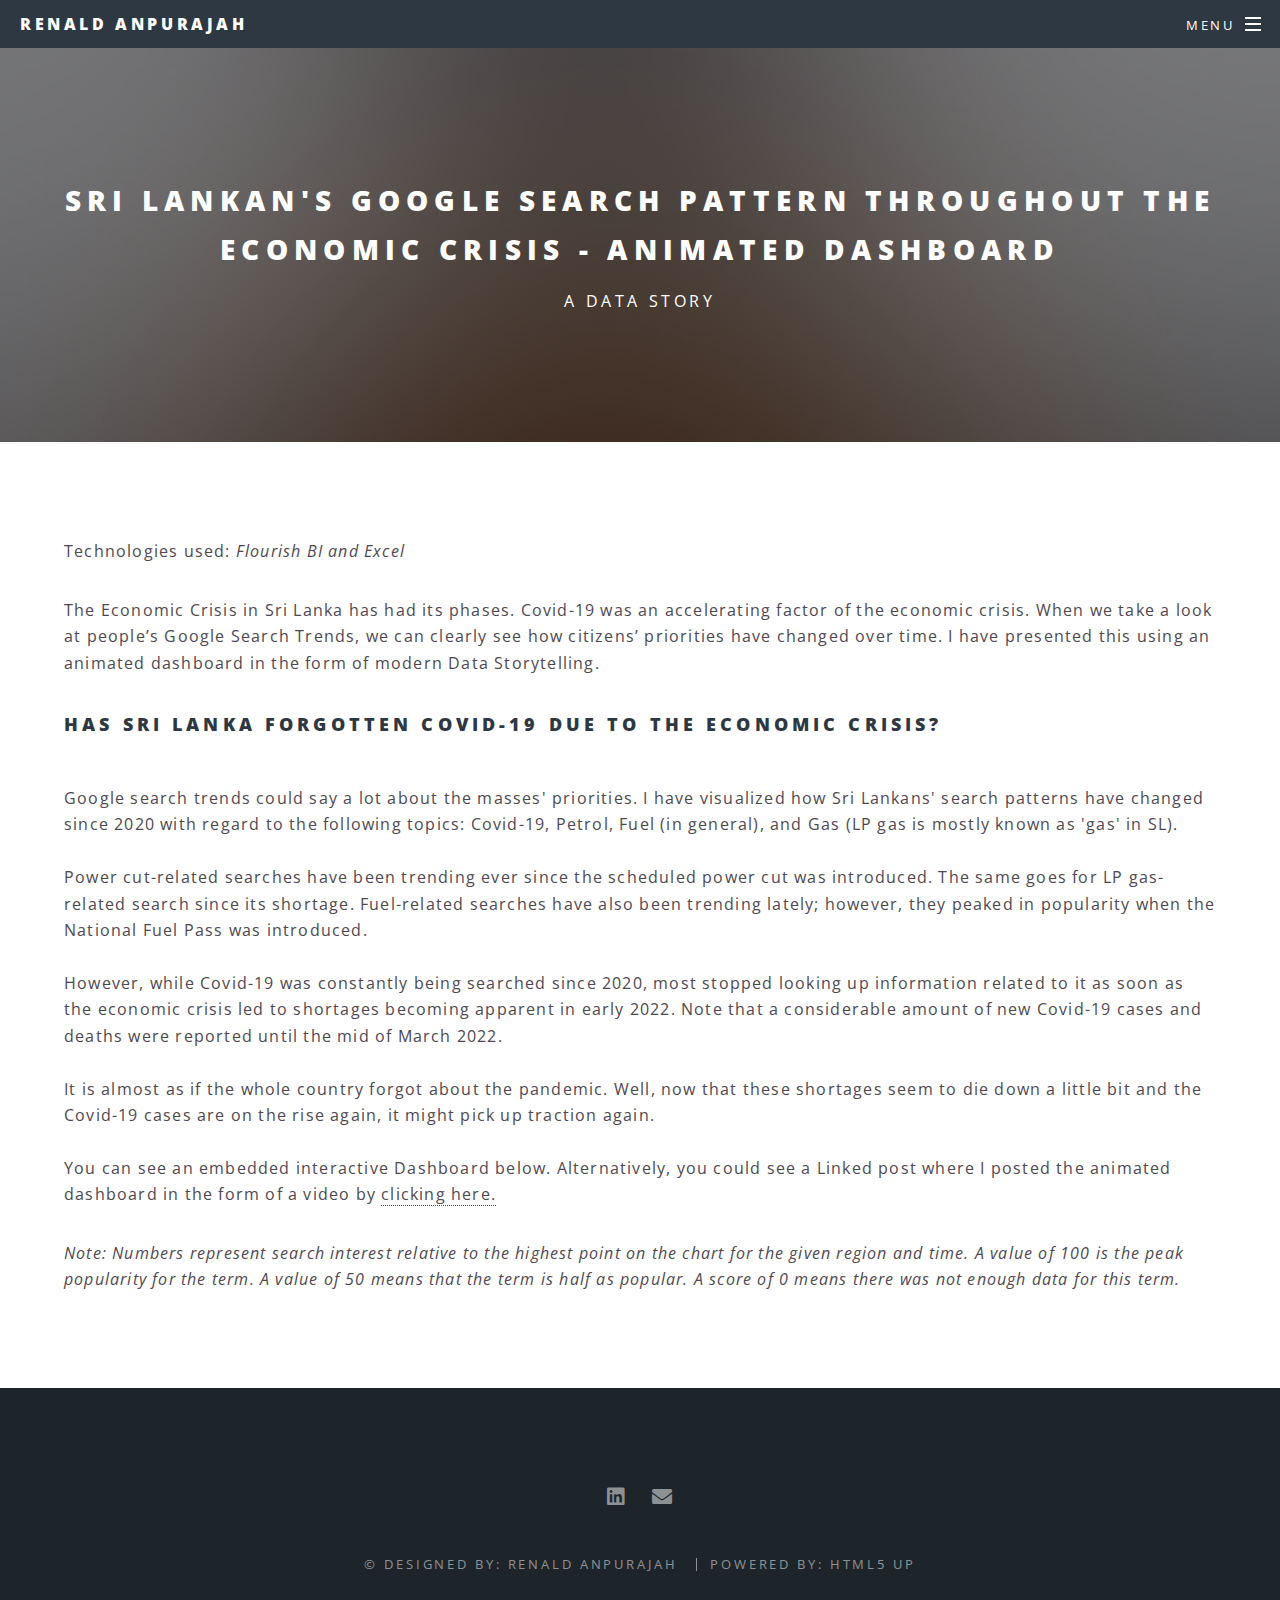
==== Project2.html @ 81861768 "First Upload." ====
<!DOCTYPE HTML>

<html>

<head>
	<title>Sri Lankan's Google Search Pattern throughout the Economic Crisis Animated Dashboard by Renald </title>
	<meta charset="utf-8" />
	<meta name="viewport" content="width=device-width, initial-scale=1, user-scalable=no" />
	<link rel="stylesheet" href="assets/css/main.css" />
	<noscript>
		<link rel="stylesheet" href="assets/css/noscript.css" />
	</noscript>
</head>

<body class="is-preload">

	<!-- Page Wrapper -->
	<div id="page-wrapper">
		<!-- Header -->
		<header id="header">
			<h1><a href="index.html">Renald Anpurajah</a></h1>
			<nav id="nav">
				<ul>
					<li class="special">
						<a href="#menu" class="menuToggle"><span>Menu</span></a>
						<div id="menu">
							<ul>
								<li><a href="index.html">Home</a></li>

							</ul>
						</div>
					</li>
				</ul>
			</nav>
		</header>

		<!-- Main -->
		<article id="main">
			<header>
				<h2>Sri Lankan's Google Search Pattern throughout the Economic Crisis - Animated Dashboard
				</h2>
				<p>A Data Story</p>
			</header>
			<section class="wrapper style5">
				<div class="inner">
					<p> Technologies used: <em>Flourish BI and Excel</em></p>
					<p> The Economic Crisis in Sri Lanka has had its phases. Covid-19 was an accelerating factor of the
						economic crisis. When we take a look at people’s Google Search Trends, we can clearly see how
						citizens’ priorities have changed over time. I have presented this using an animated dashboard
						in the form of modern Data Storytelling.
					</p>
					<h3>Has Sri Lanka forgotten Covid-19 due to the Economic Crisis?
					</h3><br />
					Google search trends could say a lot about the masses' priorities. I have visualized how Sri
					Lankans' search patterns have changed since 2020 with regard to the following topics: Covid-19,
					Petrol, Fuel (in general), and Gas (LP gas is mostly known as 'gas' in SL).
					<br /> <br />
					Power cut-related searches have been trending ever since the scheduled power cut was introduced. The
					same goes for LP gas-related search since its shortage. Fuel-related searches have also been
					trending lately; however, they peaked in popularity when the National Fuel Pass was introduced.
					<br /> <br />
					However, while Covid-19 was constantly being searched since 2020, most stopped looking up
					information related to it as soon as the economic crisis led to shortages becoming apparent in early
					2022. Note that a considerable amount of new Covid-19 cases and deaths were reported until the mid
					of March 2022.
					<br /> <br />
					It is almost as if the whole country forgot about the pandemic. Well, now that these shortages seem
					to die down a little bit and the Covid-19 cases are on the rise again, it might pick up traction
					again.
					<br /> <br />
					You can see an embedded interactive Dashboard below. Alternatively, you could see a Linked post
					where I posted the animated dashboard in the form of a video by <a
						href="https://www.linkedin.com/feed/update/urn:li:activity:6962479761684135936/"
						target=”_blank”> clicking here. </a>
					</p>

					<div class="flourish-embed flourish-chart" data-src="visualisation/10837610">
						<script src="https://public.flourish.studio/resources/embed.js"></script>
					</div>
					<P> <em>Note: Numbers represent search interest relative to the highest point on the chart for the
							given region and time. A value of 100 is the peak popularity for the term. A value of 50
							means that the term is half as popular. A score of 0 means there was not enough data for
							this term.
						</em> </P>

				</div>
			</section>
		</article>

		<!-- Footer -->
		<footer id="footer">
			<ul class="icons">
				<li><a href="https://www.linkedin.com/in/renaldanpurajah/" target=”_blank”
						class="icon brands fa-linkedin"><span class="label">Linkedin</span></a></li>
				<li><a href="mailto:renaldanpurajah@gmail.com" class="icon solid fa-envelope"><span
							class="label">Email</span></a></li>
			</ul>
			<ul class="copyright">
				<li>&copy; Designed by: Renald Anpurajah</li>
				<li>Powered By: HTML5 UP</li>
			</ul>
		</footer>

	</div>

	<!-- Scripts -->
	<script src="assets/js/jquery.min.js"></script>
	<script src="assets/js/jquery.scrollex.min.js"></script>
	<script src="assets/js/jquery.scrolly.min.js"></script>
	<script src="assets/js/browser.min.js"></script>
	<script src="assets/js/breakpoints.min.js"></script>
	<script src="assets/js/util.js"></script>
	<script src="assets/js/main.js"></script>

</body>

</html>
---- assets/css/main.css ----
@import url(fontawesome-all.min.css);
@import url("https://fonts.googleapis.com/css?family=Open+Sans:400,400italic,600,600italic,800,800italic");

/*
	Spectral by HTML5 UP
	html5up.net | @ajlkn
	Free for personal and commercial use under the CCA 3.0 license (html5up.net/license)
*/

html,
body,
div,
span,
applet,
object,
iframe,
h1,
h2,
h3,
h4,
h5,
h6,
p,
blockquote,
pre,
a,
abbr,
acronym,
address,
big,
cite,
code,
del,
dfn,
em,
img,
ins,
kbd,
q,
s,
samp,
small,
strike,
strong,
sub,
sup,
tt,
var,
b,
u,
i,
center,
dl,
dt,
dd,
ol,
ul,
li,
fieldset,
form,
label,
legend,
table,
caption,
tbody,
tfoot,
thead,
tr,
th,
td,
article,
aside,
canvas,
details,
embed,
figure,
figcaption,
footer,
header,
hgroup,
menu,
nav,
output,
ruby,
section,
summary,
time,
mark,
audio,
video {
	margin: 0;
	padding: 0;
	border: 0;
	font-size: 100%;
	font: inherit;
	vertical-align: baseline;
}

article,
aside,
details,
figcaption,
figure,
footer,
header,
hgroup,
menu,
nav,
section {
	display: block;
}

body {
	line-height: 1;
}

ol,
ul {
	list-style: none;
}

blockquote,
q {
	quotes: none;
}

blockquote:before,
blockquote:after,
q:before,
q:after {
	content: '';
	content: none;
}

table {
	border-collapse: collapse;
	border-spacing: 0;
}

body {
	-webkit-text-size-adjust: none;
}

mark {
	background-color: transparent;
	color: inherit;
}

input::-moz-focus-inner {
	border: 0;
	padding: 0;
}

input,
select,
textarea {
	-moz-appearance: none;
	-webkit-appearance: none;
	-ms-appearance: none;
	appearance: none;
}

/* Basic */

@-ms-viewport {
	width: device-width;
}

html {
	box-sizing: border-box;
}

*,
*:before,
*:after {
	box-sizing: inherit;
}

body {
	background: #2e3842;
}

body.is-preload *,
body.is-preload *:before,
body.is-preload *:after {
	-moz-animation: none !important;
	-webkit-animation: none !important;
	-ms-animation: none !important;
	animation: none !important;
	-moz-transition: none !important;
	-webkit-transition: none !important;
	-ms-transition: none !important;
	transition: none !important;
}

body,
input,
select,
textarea {
	color: #fff;
	font-family: "Open Sans", Helvetica, sans-serif;
	font-size: 15pt;
	font-weight: 400;
	letter-spacing: 0.075em;
	line-height: 1.65em;
}

@media screen and (max-width: 1680px) {

	body,
	input,
	select,
	textarea {
		font-size: 13pt;
	}

}

@media screen and (max-width: 1280px) {

	body,
	input,
	select,
	textarea {
		font-size: 12pt;
	}

}

@media screen and (max-width: 736px) {

	body,
	input,
	select,
	textarea {
		font-size: 11pt;
		letter-spacing: 0.0375em;
	}

}

a {
	-moz-transition: color 0.2s ease, border-bottom-color 0.2s ease;
	-webkit-transition: color 0.2s ease, border-bottom-color 0.2s ease;
	-ms-transition: color 0.2s ease, border-bottom-color 0.2s ease;
	transition: color 0.2s ease, border-bottom-color 0.2s ease;
	border-bottom: dotted 1px;
	color: inherit;
	text-decoration: none;
}

a:hover {
	border-bottom-color: transparent;
}

strong,
b {
	color: #fff;
	font-weight: 600;
}

em,
i {
	font-style: italic;
}

p {
	margin: 0 0 2em 0;
}

h1,
h2,
h3,
h4,
h5,
h6 {
	color: #fff;
	font-weight: 800;
	letter-spacing: 0.225em;
	line-height: 1em;
	margin: 0 0 1em 0;
	text-transform: uppercase;
}

h1 a,
h2 a,
h3 a,
h4 a,
h5 a,
h6 a {
	color: inherit;
	text-decoration: none;
}

h2 {
	font-size: 1.35em;
	line-height: 1.75em;
}

@media screen and (max-width: 736px) {

	h2 {
		font-size: 1.1em;
		line-height: 1.65em;
	}

}

h3 {
	font-size: 1.15em;
	line-height: 1.75em;
}

@media screen and (max-width: 736px) {

	h3 {
		font-size: 1em;
		line-height: 1.65em;
	}

}

h4 {
	font-size: 1em;
	line-height: 1.5em;
}

h5 {
	font-size: 0.8em;
	line-height: 1.5em;
}

h6 {
	font-size: 0.7em;
	line-height: 1.5em;
}

sub {
	font-size: 0.8em;
	position: relative;
	top: 0.5em;
}

sup {
	font-size: 0.8em;
	position: relative;
	top: -0.5em;
}

hr {
	border: 0;
	border-bottom: solid 2px #fff;
	margin: 3em 0;
}

hr.major {
	margin: 4.5em 0;
}

blockquote {
	border-left: solid 4px #fff;
	font-style: italic;
	margin: 0 0 2em 0;
	padding: 0.5em 0 0.5em 2em;
}

code {
	background: rgba(144, 144, 144, 0.25);
	border-radius: 3px;
	font-family: "Courier New", monospace;
	font-size: 0.9em;
	letter-spacing: 0;
	margin: 0 0.25em;
	padding: 0.25em 0.65em;
}

pre {
	-webkit-overflow-scrolling: touch;
	font-family: "Courier New", monospace;
	font-size: 0.9em;
	margin: 0 0 2em 0;
}

pre code {
	display: block;
	line-height: 1.75em;
	padding: 1em 1.5em;
	overflow-x: auto;
}

.align-left {
	text-align: left;
}

.align-center {
	text-align: center;
}

.align-right {
	text-align: right;
}

/* Row */

.row {
	display: flex;
	flex-wrap: wrap;
	box-sizing: border-box;
	align-items: stretch;
}

.row>* {
	box-sizing: border-box;
}

.row.gtr-uniform>*> :last-child {
	margin-bottom: 0;
}

.row.aln-left {
	justify-content: flex-start;
}

.row.aln-center {
	justify-content: center;
}

.row.aln-right {
	justify-content: flex-end;
}

.row.aln-top {
	align-items: flex-start;
}

.row.aln-middle {
	align-items: center;
}

.row.aln-bottom {
	align-items: flex-end;
}

.row>.imp {
	order: -1;
}

.row>.col-1 {
	width: 8.33333%;
}

.row>.off-1 {
	margin-left: 8.33333%;
}

.row>.col-2 {
	width: 16.66667%;
}

.row>.off-2 {
	margin-left: 16.66667%;
}

.row>.col-3 {
	width: 25%;
}

.row>.off-3 {
	margin-left: 25%;
}

.row>.col-4 {
	width: 33.33333%;
}

.row>.off-4 {
	margin-left: 33.33333%;
}

.row>.col-5 {
	width: 41.66667%;
}

.row>.off-5 {
	margin-left: 41.66667%;
}

.row>.col-6 {
	width: 50%;
}

.row>.off-6 {
	margin-left: 50%;
}

.row>.col-7 {
	width: 58.33333%;
}

.row>.off-7 {
	margin-left: 58.33333%;
}

.row>.col-8 {
	width: 66.66667%;
}

.row>.off-8 {
	margin-left: 66.66667%;
}

.row>.col-9 {
	width: 75%;
}

.row>.off-9 {
	margin-left: 75%;
}

.row>.col-10 {
	width: 83.33333%;
}

.row>.off-10 {
	margin-left: 83.33333%;
}

.row>.col-11 {
	width: 91.66667%;
}

.row>.off-11 {
	margin-left: 91.66667%;
}

.row>.col-12 {
	width: 100%;
}

.row>.off-12 {
	margin-left: 100%;
}

.row.gtr-0 {
	margin-top: 0;
	margin-left: 0em;
}

.row.gtr-0>* {
	padding: 0 0 0 0em;
}

.row.gtr-0.gtr-uniform {
	margin-top: 0em;
}

.row.gtr-0.gtr-uniform>* {
	padding-top: 0em;
}

.row.gtr-25 {
	margin-top: 0;
	margin-left: -0.375em;
}

.row.gtr-25>* {
	padding: 0 0 0 0.375em;
}

.row.gtr-25.gtr-uniform {
	margin-top: -0.375em;
}

.row.gtr-25.gtr-uniform>* {
	padding-top: 0.375em;
}

.row.gtr-50 {
	margin-top: 0;
	margin-left: -0.75em;
}

.row.gtr-50>* {
	padding: 0 0 0 0.75em;
}

.row.gtr-50.gtr-uniform {
	margin-top: -0.75em;
}

.row.gtr-50.gtr-uniform>* {
	padding-top: 0.75em;
}

.row {
	margin-top: 0;
	margin-left: -1.5em;
}

.row>* {
	padding: 0 0 0 1.5em;
}

.row.gtr-uniform {
	margin-top: -1.5em;
}

.row.gtr-uniform>* {
	padding-top: 1.5em;
}

.row.gtr-150 {
	margin-top: 0;
	margin-left: -2.25em;
}

.row.gtr-150>* {
	padding: 0 0 0 2.25em;
}

.row.gtr-150.gtr-uniform {
	margin-top: -2.25em;
}

.row.gtr-150.gtr-uniform>* {
	padding-top: 2.25em;
}

.row.gtr-200 {
	margin-top: 0;
	margin-left: -3em;
}

.row.gtr-200>* {
	padding: 0 0 0 3em;
}

.row.gtr-200.gtr-uniform {
	margin-top: -3em;
}

.row.gtr-200.gtr-uniform>* {
	padding-top: 3em;
}

@media screen and (max-width: 1680px) {

	.row {
		display: flex;
		flex-wrap: wrap;
		box-sizing: border-box;
		align-items: stretch;
	}

	.row>* {
		box-sizing: border-box;
	}

	.row.gtr-uniform>*> :last-child {
		margin-bottom: 0;
	}

	.row.aln-left {
		justify-content: flex-start;
	}

	.row.aln-center {
		justify-content: center;
	}

	.row.aln-right {
		justify-content: flex-end;
	}

	.row.aln-top {
		align-items: flex-start;
	}

	.row.aln-middle {
		align-items: center;
	}

	.row.aln-bottom {
		align-items: flex-end;
	}

	.row>.imp-xlarge {
		order: -1;
	}

	.row>.col-1-xlarge {
		width: 8.33333%;
	}

	.row>.off-1-xlarge {
		margin-left: 8.33333%;
	}

	.row>.col-2-xlarge {
		width: 16.66667%;
	}

	.row>.off-2-xlarge {
		margin-left: 16.66667%;
	}

	.row>.col-3-xlarge {
		width: 25%;
	}

	.row>.off-3-xlarge {
		margin-left: 25%;
	}

	.row>.col-4-xlarge {
		width: 33.33333%;
	}

	.row>.off-4-xlarge {
		margin-left: 33.33333%;
	}

	.row>.col-5-xlarge {
		width: 41.66667%;
	}

	.row>.off-5-xlarge {
		margin-left: 41.66667%;
	}

	.row>.col-6-xlarge {
		width: 50%;
	}

	.row>.off-6-xlarge {
		margin-left: 50%;
	}

	.row>.col-7-xlarge {
		width: 58.33333%;
	}

	.row>.off-7-xlarge {
		margin-left: 58.33333%;
	}

	.row>.col-8-xlarge {
		width: 66.66667%;
	}

	.row>.off-8-xlarge {
		margin-left: 66.66667%;
	}

	.row>.col-9-xlarge {
		width: 75%;
	}

	.row>.off-9-xlarge {
		margin-left: 75%;
	}

	.row>.col-10-xlarge {
		width: 83.33333%;
	}

	.row>.off-10-xlarge {
		margin-left: 83.33333%;
	}

	.row>.col-11-xlarge {
		width: 91.66667%;
	}

	.row>.off-11-xlarge {
		margin-left: 91.66667%;
	}

	.row>.col-12-xlarge {
		width: 100%;
	}

	.row>.off-12-xlarge {
		margin-left: 100%;
	}

	.row.gtr-0 {
		margin-top: 0;
		margin-left: 0em;
	}

	.row.gtr-0>* {
		padding: 0 0 0 0em;
	}

	.row.gtr-0.gtr-uniform {
		margin-top: 0em;
	}

	.row.gtr-0.gtr-uniform>* {
		padding-top: 0em;
	}

	.row.gtr-25 {
		margin-top: 0;
		margin-left: -0.375em;
	}

	.row.gtr-25>* {
		padding: 0 0 0 0.375em;
	}

	.row.gtr-25.gtr-uniform {
		margin-top: -0.375em;
	}

	.row.gtr-25.gtr-uniform>* {
		padding-top: 0.375em;
	}

	.row.gtr-50 {
		margin-top: 0;
		margin-left: -0.75em;
	}

	.row.gtr-50>* {
		padding: 0 0 0 0.75em;
	}

	.row.gtr-50.gtr-uniform {
		margin-top: -0.75em;
	}

	.row.gtr-50.gtr-uniform>* {
		padding-top: 0.75em;
	}

	.row {
		margin-top: 0;
		margin-left: -1.5em;
	}

	.row>* {
		padding: 0 0 0 1.5em;
	}

	.row.gtr-uniform {
		margin-top: -1.5em;
	}

	.row.gtr-uniform>* {
		padding-top: 1.5em;
	}

	.row.gtr-150 {
		margin-top: 0;
		margin-left: -2.25em;
	}

	.row.gtr-150>* {
		padding: 0 0 0 2.25em;
	}

	.row.gtr-150.gtr-uniform {
		margin-top: -2.25em;
	}

	.row.gtr-150.gtr-uniform>* {
		padding-top: 2.25em;
	}

	.row.gtr-200 {
		margin-top: 0;
		margin-left: -3em;
	}

	.row.gtr-200>* {
		padding: 0 0 0 3em;
	}

	.row.gtr-200.gtr-uniform {
		margin-top: -3em;
	}

	.row.gtr-200.gtr-uniform>* {
		padding-top: 3em;
	}

}

@media screen and (max-width: 1280px) {

	.row {
		display: flex;
		flex-wrap: wrap;
		box-sizing: border-box;
		align-items: stretch;
	}

	.row>* {
		box-sizing: border-box;
	}

	.row.gtr-uniform>*> :last-child {
		margin-bottom: 0;
	}

	.row.aln-left {
		justify-content: flex-start;
	}

	.row.aln-center {
		justify-content: center;
	}

	.row.aln-right {
		justify-content: flex-end;
	}

	.row.aln-top {
		align-items: flex-start;
	}

	.row.aln-middle {
		align-items: center;
	}

	.row.aln-bottom {
		align-items: flex-end;
	}

	.row>.imp-large {
		order: -1;
	}

	.row>.col-1-large {
		width: 8.33333%;
	}

	.row>.off-1-large {
		margin-left: 8.33333%;
	}

	.row>.col-2-large {
		width: 16.66667%;
	}

	.row>.off-2-large {
		margin-left: 16.66667%;
	}

	.row>.col-3-large {
		width: 25%;
	}

	.row>.off-3-large {
		margin-left: 25%;
	}

	.row>.col-4-large {
		width: 33.33333%;
	}

	.row>.off-4-large {
		margin-left: 33.33333%;
	}

	.row>.col-5-large {
		width: 41.66667%;
	}

	.row>.off-5-large {
		margin-left: 41.66667%;
	}

	.row>.col-6-large {
		width: 50%;
	}

	.row>.off-6-large {
		margin-left: 50%;
	}

	.row>.col-7-large {
		width: 58.33333%;
	}

	.row>.off-7-large {
		margin-left: 58.33333%;
	}

	.row>.col-8-large {
		width: 66.66667%;
	}

	.row>.off-8-large {
		margin-left: 66.66667%;
	}

	.row>.col-9-large {
		width: 75%;
	}

	.row>.off-9-large {
		margin-left: 75%;
	}

	.row>.col-10-large {
		width: 83.33333%;
	}

	.row>.off-10-large {
		margin-left: 83.33333%;
	}

	.row>.col-11-large {
		width: 91.66667%;
	}

	.row>.off-11-large {
		margin-left: 91.66667%;
	}

	.row>.col-12-large {
		width: 100%;
	}

	.row>.off-12-large {
		margin-left: 100%;
	}

	.row.gtr-0 {
		margin-top: 0;
		margin-left: 0em;
	}

	.row.gtr-0>* {
		padding: 0 0 0 0em;
	}

	.row.gtr-0.gtr-uniform {
		margin-top: 0em;
	}

	.row.gtr-0.gtr-uniform>* {
		padding-top: 0em;
	}

	.row.gtr-25 {
		margin-top: 0;
		margin-left: -0.375em;
	}

	.row.gtr-25>* {
		padding: 0 0 0 0.375em;
	}

	.row.gtr-25.gtr-uniform {
		margin-top: -0.375em;
	}

	.row.gtr-25.gtr-uniform>* {
		padding-top: 0.375em;
	}

	.row.gtr-50 {
		margin-top: 0;
		margin-left: -0.75em;
	}

	.row.gtr-50>* {
		padding: 0 0 0 0.75em;
	}

	.row.gtr-50.gtr-uniform {
		margin-top: -0.75em;
	}

	.row.gtr-50.gtr-uniform>* {
		padding-top: 0.75em;
	}

	.row {
		margin-top: 0;
		margin-left: -1.5em;
	}

	.row>* {
		padding: 0 0 0 1.5em;
	}

	.row.gtr-uniform {
		margin-top: -1.5em;
	}

	.row.gtr-uniform>* {
		padding-top: 1.5em;
	}

	.row.gtr-150 {
		margin-top: 0;
		margin-left: -2.25em;
	}

	.row.gtr-150>* {
		padding: 0 0 0 2.25em;
	}

	.row.gtr-150.gtr-uniform {
		margin-top: -2.25em;
	}

	.row.gtr-150.gtr-uniform>* {
		padding-top: 2.25em;
	}

	.row.gtr-200 {
		margin-top: 0;
		margin-left: -3em;
	}

	.row.gtr-200>* {
		padding: 0 0 0 3em;
	}

	.row.gtr-200.gtr-uniform {
		margin-top: -3em;
	}

	.row.gtr-200.gtr-uniform>* {
		padding-top: 3em;
	}

}

@media screen and (max-width: 980px) {

	.row {
		display: flex;
		flex-wrap: wrap;
		box-sizing: border-box;
		align-items: stretch;
	}

	.row>* {
		box-sizing: border-box;
	}

	.row.gtr-uniform>*> :last-child {
		margin-bottom: 0;
	}

	.row.aln-left {
		justify-content: flex-start;
	}

	.row.aln-center {
		justify-content: center;
	}

	.row.aln-right {
		justify-content: flex-end;
	}

	.row.aln-top {
		align-items: flex-start;
	}

	.row.aln-middle {
		align-items: center;
	}

	.row.aln-bottom {
		align-items: flex-end;
	}

	.row>.imp-medium {
		order: -1;
	}

	.row>.col-1-medium {
		width: 8.33333%;
	}

	.row>.off-1-medium {
		margin-left: 8.33333%;
	}

	.row>.col-2-medium {
		width: 16.66667%;
	}

	.row>.off-2-medium {
		margin-left: 16.66667%;
	}

	.row>.col-3-medium {
		width: 25%;
	}

	.row>.off-3-medium {
		margin-left: 25%;
	}

	.row>.col-4-medium {
		width: 33.33333%;
	}

	.row>.off-4-medium {
		margin-left: 33.33333%;
	}

	.row>.col-5-medium {
		width: 41.66667%;
	}

	.row>.off-5-medium {
		margin-left: 41.66667%;
	}

	.row>.col-6-medium {
		width: 50%;
	}

	.row>.off-6-medium {
		margin-left: 50%;
	}

	.row>.col-7-medium {
		width: 58.33333%;
	}

	.row>.off-7-medium {
		margin-left: 58.33333%;
	}

	.row>.col-8-medium {
		width: 66.66667%;
	}

	.row>.off-8-medium {
		margin-left: 66.66667%;
	}

	.row>.col-9-medium {
		width: 75%;
	}

	.row>.off-9-medium {
		margin-left: 75%;
	}

	.row>.col-10-medium {
		width: 83.33333%;
	}

	.row>.off-10-medium {
		margin-left: 83.33333%;
	}

	.row>.col-11-medium {
		width: 91.66667%;
	}

	.row>.off-11-medium {
		margin-left: 91.66667%;
	}

	.row>.col-12-medium {
		width: 100%;
	}

	.row>.off-12-medium {
		margin-left: 100%;
	}

	.row.gtr-0 {
		margin-top: 0;
		margin-left: 0em;
	}

	.row.gtr-0>* {
		padding: 0 0 0 0em;
	}

	.row.gtr-0.gtr-uniform {
		margin-top: 0em;
	}

	.row.gtr-0.gtr-uniform>* {
		padding-top: 0em;
	}

	.row.gtr-25 {
		margin-top: 0;
		margin-left: -0.375em;
	}

	.row.gtr-25>* {
		padding: 0 0 0 0.375em;
	}

	.row.gtr-25.gtr-uniform {
		margin-top: -0.375em;
	}

	.row.gtr-25.gtr-uniform>* {
		padding-top: 0.375em;
	}

	.row.gtr-50 {
		margin-top: 0;
		margin-left: -0.75em;
	}

	.row.gtr-50>* {
		padding: 0 0 0 0.75em;
	}

	.row.gtr-50.gtr-uniform {
		margin-top: -0.75em;
	}

	.row.gtr-50.gtr-uniform>* {
		padding-top: 0.75em;
	}

	.row {
		margin-top: 0;
		margin-left: -1.5em;
	}

	.row>* {
		padding: 0 0 0 1.5em;
	}

	.row.gtr-uniform {
		margin-top: -1.5em;
	}

	.row.gtr-uniform>* {
		padding-top: 1.5em;
	}

	.row.gtr-150 {
		margin-top: 0;
		margin-left: -2.25em;
	}

	.row.gtr-150>* {
		padding: 0 0 0 2.25em;
	}

	.row.gtr-150.gtr-uniform {
		margin-top: -2.25em;
	}

	.row.gtr-150.gtr-uniform>* {
		padding-top: 2.25em;
	}

	.row.gtr-200 {
		margin-top: 0;
		margin-left: -3em;
	}

	.row.gtr-200>* {
		padding: 0 0 0 3em;
	}

	.row.gtr-200.gtr-uniform {
		margin-top: -3em;
	}

	.row.gtr-200.gtr-uniform>* {
		padding-top: 3em;
	}

}

@media screen and (max-width: 736px) {

	.row {
		display: flex;
		flex-wrap: wrap;
		box-sizing: border-box;
		align-items: stretch;
	}

	.row>* {
		box-sizing: border-box;
	}

	.row.gtr-uniform>*> :last-child {
		margin-bottom: 0;
	}

	.row.aln-left {
		justify-content: flex-start;
	}

	.row.aln-center {
		justify-content: center;
	}

	.row.aln-right {
		justify-content: flex-end;
	}

	.row.aln-top {
		align-items: flex-start;
	}

	.row.aln-middle {
		align-items: center;
	}

	.row.aln-bottom {
		align-items: flex-end;
	}

	.row>.imp-small {
		order: -1;
	}

	.row>.col-1-small {
		width: 8.33333%;
	}

	.row>.off-1-small {
		margin-left: 8.33333%;
	}

	.row>.col-2-small {
		width: 16.66667%;
	}

	.row>.off-2-small {
		margin-left: 16.66667%;
	}

	.row>.col-3-small {
		width: 25%;
	}

	.row>.off-3-small {
		margin-left: 25%;
	}

	.row>.col-4-small {
		width: 33.33333%;
	}

	.row>.off-4-small {
		margin-left: 33.33333%;
	}

	.row>.col-5-small {
		width: 41.66667%;
	}

	.row>.off-5-small {
		margin-left: 41.66667%;
	}

	.row>.col-6-small {
		width: 50%;
	}

	.row>.off-6-small {
		margin-left: 50%;
	}

	.row>.col-7-small {
		width: 58.33333%;
	}

	.row>.off-7-small {
		margin-left: 58.33333%;
	}

	.row>.col-8-small {
		width: 66.66667%;
	}

	.row>.off-8-small {
		margin-left: 66.66667%;
	}

	.row>.col-9-small {
		width: 75%;
	}

	.row>.off-9-small {
		margin-left: 75%;
	}

	.row>.col-10-small {
		width: 83.33333%;
	}

	.row>.off-10-small {
		margin-left: 83.33333%;
	}

	.row>.col-11-small {
		width: 91.66667%;
	}

	.row>.off-11-small {
		margin-left: 91.66667%;
	}

	.row>.col-12-small {
		width: 100%;
	}

	.row>.off-12-small {
		margin-left: 100%;
	}

	.row.gtr-0 {
		margin-top: 0;
		margin-left: 0em;
	}

	.row.gtr-0>* {
		padding: 0 0 0 0em;
	}

	.row.gtr-0.gtr-uniform {
		margin-top: 0em;
	}

	.row.gtr-0.gtr-uniform>* {
		padding-top: 0em;
	}

	.row.gtr-25 {
		margin-top: 0;
		margin-left: -0.375em;
	}

	.row.gtr-25>* {
		padding: 0 0 0 0.375em;
	}

	.row.gtr-25.gtr-uniform {
		margin-top: -0.375em;
	}

	.row.gtr-25.gtr-uniform>* {
		padding-top: 0.375em;
	}

	.row.gtr-50 {
		margin-top: 0;
		margin-left: -0.75em;
	}

	.row.gtr-50>* {
		padding: 0 0 0 0.75em;
	}

	.row.gtr-50.gtr-uniform {
		margin-top: -0.75em;
	}

	.row.gtr-50.gtr-uniform>* {
		padding-top: 0.75em;
	}

	.row {
		margin-top: 0;
		margin-left: -1.5em;
	}

	.row>* {
		padding: 0 0 0 1.5em;
	}

	.row.gtr-uniform {
		margin-top: -1.5em;
	}

	.row.gtr-uniform>* {
		padding-top: 1.5em;
	}

	.row.gtr-150 {
		margin-top: 0;
		margin-left: -2.25em;
	}

	.row.gtr-150>* {
		padding: 0 0 0 2.25em;
	}

	.row.gtr-150.gtr-uniform {
		margin-top: -2.25em;
	}

	.row.gtr-150.gtr-uniform>* {
		padding-top: 2.25em;
	}

	.row.gtr-200 {
		margin-top: 0;
		margin-left: -3em;
	}

	.row.gtr-200>* {
		padding: 0 0 0 3em;
	}

	.row.gtr-200.gtr-uniform {
		margin-top: -3em;
	}

	.row.gtr-200.gtr-uniform>* {
		padding-top: 3em;
	}

}

@media screen and (max-width: 480px) {

	.row {
		display: flex;
		flex-wrap: wrap;
		box-sizing: border-box;
		align-items: stretch;
	}

	.row>* {
		box-sizing: border-box;
	}

	.row.gtr-uniform>*> :last-child {
		margin-bottom: 0;
	}

	.row.aln-left {
		justify-content: flex-start;
	}

	.row.aln-center {
		justify-content: center;
	}

	.row.aln-right {
		justify-content: flex-end;
	}

	.row.aln-top {
		align-items: flex-start;
	}

	.row.aln-middle {
		align-items: center;
	}

	.row.aln-bottom {
		align-items: flex-end;
	}

	.row>.imp-xsmall {
		order: -1;
	}

	.row>.col-1-xsmall {
		width: 8.33333%;
	}

	.row>.off-1-xsmall {
		margin-left: 8.33333%;
	}

	.row>.col-2-xsmall {
		width: 16.66667%;
	}

	.row>.off-2-xsmall {
		margin-left: 16.66667%;
	}

	.row>.col-3-xsmall {
		width: 25%;
	}

	.row>.off-3-xsmall {
		margin-left: 25%;
	}

	.row>.col-4-xsmall {
		width: 33.33333%;
	}

	.row>.off-4-xsmall {
		margin-left: 33.33333%;
	}

	.row>.col-5-xsmall {
		width: 41.66667%;
	}

	.row>.off-5-xsmall {
		margin-left: 41.66667%;
	}

	.row>.col-6-xsmall {
		width: 50%;
	}

	.row>.off-6-xsmall {
		margin-left: 50%;
	}

	.row>.col-7-xsmall {
		width: 58.33333%;
	}

	.row>.off-7-xsmall {
		margin-left: 58.33333%;
	}

	.row>.col-8-xsmall {
		width: 66.66667%;
	}

	.row>.off-8-xsmall {
		margin-left: 66.66667%;
	}

	.row>.col-9-xsmall {
		width: 75%;
	}

	.row>.off-9-xsmall {
		margin-left: 75%;
	}

	.row>.col-10-xsmall {
		width: 83.33333%;
	}

	.row>.off-10-xsmall {
		margin-left: 83.33333%;
	}

	.row>.col-11-xsmall {
		width: 91.66667%;
	}

	.row>.off-11-xsmall {
		margin-left: 91.66667%;
	}

	.row>.col-12-xsmall {
		width: 100%;
	}

	.row>.off-12-xsmall {
		margin-left: 100%;
	}

	.row.gtr-0 {
		margin-top: 0;
		margin-left: 0em;
	}

	.row.gtr-0>* {
		padding: 0 0 0 0em;
	}

	.row.gtr-0.gtr-uniform {
		margin-top: 0em;
	}

	.row.gtr-0.gtr-uniform>* {
		padding-top: 0em;
	}

	.row.gtr-25 {
		margin-top: 0;
		margin-left: -0.375em;
	}

	.row.gtr-25>* {
		padding: 0 0 0 0.375em;
	}

	.row.gtr-25.gtr-uniform {
		margin-top: -0.375em;
	}

	.row.gtr-25.gtr-uniform>* {
		padding-top: 0.375em;
	}

	.row.gtr-50 {
		margin-top: 0;
		margin-left: -0.75em;
	}

	.row.gtr-50>* {
		padding: 0 0 0 0.75em;
	}

	.row.gtr-50.gtr-uniform {
		margin-top: -0.75em;
	}

	.row.gtr-50.gtr-uniform>* {
		padding-top: 0.75em;
	}

	.row {
		margin-top: 0;
		margin-left: -1.5em;
	}

	.row>* {
		padding: 0 0 0 1.5em;
	}

	.row.gtr-uniform {
		margin-top: -1.5em;
	}

	.row.gtr-uniform>* {
		padding-top: 1.5em;
	}

	.row.gtr-150 {
		margin-top: 0;
		margin-left: -2.25em;
	}

	.row.gtr-150>* {
		padding: 0 0 0 2.25em;
	}

	.row.gtr-150.gtr-uniform {
		margin-top: -2.25em;
	}

	.row.gtr-150.gtr-uniform>* {
		padding-top: 2.25em;
	}

	.row.gtr-200 {
		margin-top: 0;
		margin-left: -3em;
	}

	.row.gtr-200>* {
		padding: 0 0 0 3em;
	}

	.row.gtr-200.gtr-uniform {
		margin-top: -3em;
	}

	.row.gtr-200.gtr-uniform>* {
		padding-top: 3em;
	}

}

/* Section/Article */

section.special,
article.special {
	text-align: center;
}

header p {
	color: rgba(255, 255, 255, 0.5);
	position: relative;
	top: -0.25em;
}

header h3+p {
	font-size: 1.1em;
}

header h4+p,
header h5+p,
header h6+p {
	font-size: 0.9em;
}

header.major {
	margin: 0 0 3.5em 0;
}

header.major h2,
header.major h3,
header.major h4,
header.major h5,
header.major h6 {
	border-bottom: solid 2px #fff;
	display: inline-block;
	padding-bottom: 1em;
	position: relative;
}

header.major h2:after,
header.major h3:after,
header.major h4:after,
header.major h5:after,
header.major h6:after {
	content: '';
	display: block;
	height: 1px;
}

header.major p {
	color: #fff;
	top: 0;
}

@media screen and (max-width: 736px) {

	header.major {
		margin: 0 0 2em 0;
	}

}

@media screen and (max-width: 980px) {

	header br {
		display: none;
	}

}

/* Form */

form {
	margin: 0 0 2em 0;
}

label {
	color: #fff;
	display: block;
	font-size: 0.9em;
	font-weight: 600;
	margin: 0 0 1em 0;
}

input[type="text"],
input[type="password"],
input[type="email"],
select,
textarea {
	-moz-appearance: none;
	-webkit-appearance: none;
	-ms-appearance: none;
	appearance: none;
	background-color: rgba(144, 144, 144, 0.25);
	border-radius: 3px;
	border: none;
	color: inherit;
	display: block;
	outline: 0;
	padding: 0 1em;
	text-decoration: none;
	width: 100%;
}

input[type="text"]:invalid,
input[type="password"]:invalid,
input[type="email"]:invalid,
select:invalid,
textarea:invalid {
	box-shadow: none;
}

input[type="text"]:focus,
input[type="password"]:focus,
input[type="email"]:focus,
select:focus,
textarea:focus {
	box-shadow: 0 0 0 2px #21b2a6;
}

select {
	background-size: 1.25em;
	background-repeat: no-repeat;
	background-position: calc(100% - 1em) center;
	height: 2.75em;
	padding-right: 2.75em;
	text-overflow: ellipsis;
}

select:focus::-ms-value {
	background-color: transparent;
}

select::-ms-expand {
	display: none;
}

input[type="text"],
input[type="password"],
input[type="email"],
select {
	height: 2.75em;
}

textarea {
	padding: 0.75em 1em;
}

input[type="checkbox"],
input[type="radio"] {
	-moz-appearance: none;
	-webkit-appearance: none;
	-ms-appearance: none;
	appearance: none;
	display: block;
	float: left;
	margin-right: -2em;
	opacity: 0;
	width: 1em;
	z-index: -1;
}

input[type="checkbox"]+label,
input[type="radio"]+label {
	text-decoration: none;
	color: #fff;
	cursor: pointer;
	display: inline-block;
	font-size: 1em;
	font-weight: 400;
	padding-left: 2.4em;
	padding-right: 0.75em;
	position: relative;
}

input[type="checkbox"]+label:before,
input[type="radio"]+label:before {
	-moz-osx-font-smoothing: grayscale;
	-webkit-font-smoothing: antialiased;
	display: inline-block;
	font-style: normal;
	font-variant: normal;
	text-rendering: auto;
	line-height: 1;
	text-transform: none !important;
	font-family: 'Font Awesome 5 Free';
	font-weight: 900;
}

input[type="checkbox"]+label:before,
input[type="radio"]+label:before {
	background: rgba(144, 144, 144, 0.25);
	border-radius: 3px;
	content: '';
	display: inline-block;
	font-size: 0.8em;
	height: 2.0625em;
	left: 0;
	line-height: 2.0625em;
	position: absolute;
	text-align: center;
	top: 0;
	width: 2.0625em;
}

input[type="checkbox"]:checked+label:before,
input[type="radio"]:checked+label:before {
	background: #2e3842;
	color: #fff;
	content: '\f00c';
}

input[type="checkbox"]:focus+label:before,
input[type="radio"]:focus+label:before {
	box-shadow: 0 0 0 2px #21b2a6;
}

input[type="checkbox"]+label:before {
	border-radius: 3px;
}

input[type="radio"]+label:before {
	border-radius: 100%;
}

::-webkit-input-placeholder {
	color: rgba(255, 255, 255, 0.5) !important;
	opacity: 1.0;
}

:-moz-placeholder {
	color: rgba(255, 255, 255, 0.5) !important;
	opacity: 1.0;
}

::-moz-placeholder {
	color: rgba(255, 255, 255, 0.5) !important;
	opacity: 1.0;
}

:-ms-input-placeholder {
	color: rgba(255, 255, 255, 0.5) !important;
	opacity: 1.0;
}

/* Box */

.box {
	border-radius: 3px;
	border: solid 2px #fff;
	margin-bottom: 2em;
	padding: 1.5em;
}

.box> :last-child,
.box> :last-child> :last-child,
.box> :last-child> :last-child> :last-child {
	margin-bottom: 0;
}

.box.alt {
	border: 0;
	border-radius: 0;
	padding: 0;
}

/* Icon */

.icon {
	text-decoration: none;
	border-bottom: none;
	position: relative;
}

.icon:before {
	-moz-osx-font-smoothing: grayscale;
	-webkit-font-smoothing: antialiased;
	display: inline-block;
	font-style: normal;
	font-variant: normal;
	text-rendering: auto;
	line-height: 1;
	text-transform: none !important;
	font-family: 'Font Awesome 5 Free';
	font-weight: 400;
}

.icon>.label {
	display: none;
}

.icon:before {
	line-height: inherit;
}

.icon.solid:before {
	font-weight: 900;
}

.icon.brands:before {
	font-family: 'Font Awesome 5 Brands';
}

.icon.major {
	-moz-transform: rotate(-45deg);
	-webkit-transform: rotate(-45deg);
	-ms-transform: rotate(-45deg);
	transform: rotate(-45deg);
	border-radius: 3px;
	border: solid 2px #fff;
	display: inline-block;
	font-size: 1.35em;
	height: calc(3em + 2px);
	line-height: 3em;
	text-align: center;
	width: calc(3em + 2px);
}

.icon.major:before {
	-moz-transform: rotate(45deg);
	-webkit-transform: rotate(45deg);
	-ms-transform: rotate(45deg);
	transform: rotate(45deg);
	display: inline-block;
	font-size: 1.5em;
}

@media screen and (max-width: 736px) {

	.icon.major {
		font-size: 1em;
	}

}

.icon.style1 {
	color: #00ffcc;
}

.icon.style2 {
	color: #00f0ff;
}

.icon.style3 {
	color: #76ddff;
}

/* Image */

.image {
	border-radius: 3px;
	border: 0;
	display: inline-block;
	position: relative;
}

.image img {
	border-radius: 3px;
	display: block;
}

.image.left {
	float: left;
	margin: 0 2em 2em 0;
	top: 0.25em;
}

.image.right {
	float: right;
	margin: 0 0 2em 2em;
	top: 0.25em;
}

.image.left,
.image.right {
	max-width: 40%;
}

.image.left img,
.image.right img {
	width: 100%;
}

.image.fit {
	display: block;
	margin: 0 0 2em 0;
	width: 100%;
}

.image.fit img {
	width: 100%;
}

/* List */

ol {
	list-style: decimal;
	margin: 0 0 2em 0;
	padding-left: 1.25em;
}

ol li {
	padding-left: 0.25em;
}

ul {
	list-style: disc;
	margin: 0 0 2em 0;
	padding-left: 1em;
}

ul li {
	padding-left: 0.5em;
}

ul.alt {
	list-style: none;
	padding-left: 0;
}

ul.alt li {
	border-top: solid 1px #fff;
	padding: 0.5em 0;
}

ul.alt li:first-child {
	border-top: 0;
	padding-top: 0;
}

dl {
	margin: 0 0 2em 0;
}

/* Actions */

ul.actions {
	display: -moz-flex;
	display: -webkit-flex;
	display: -ms-flex;
	display: flex;
	cursor: default;
	list-style: none;
	margin-left: -1em;
	padding-left: 0;
}

ul.actions li {
	padding: 0 0 0 1em;
	vertical-align: middle;
}

ul.actions.special {
	-moz-justify-content: center;
	-webkit-justify-content: center;
	-ms-justify-content: center;
	justify-content: center;
	width: 100%;
	margin-left: 0;
}

ul.actions.special li:first-child {
	padding-left: 0;
}

ul.actions.stacked {
	-moz-flex-direction: column;
	-webkit-flex-direction: column;
	-ms-flex-direction: column;
	flex-direction: column;
	margin-left: 0;
}

ul.actions.stacked li {
	padding: 1em 0 0 0;
}

ul.actions.stacked li:first-child {
	padding-top: 0;
}

ul.actions.fit {
	width: calc(100% + 1em);
}

ul.actions.fit li {
	-moz-flex-grow: 1;
	-webkit-flex-grow: 1;
	-ms-flex-grow: 1;
	flex-grow: 1;
	-moz-flex-shrink: 1;
	-webkit-flex-shrink: 1;
	-ms-flex-shrink: 1;
	flex-shrink: 1;
	width: 100%;
}

ul.actions.fit li>* {
	width: 100%;
}

ul.actions.fit.stacked {
	width: 100%;
}

@media screen and (max-width: 480px) {

	ul.actions:not(.fixed) {
		-moz-flex-direction: column;
		-webkit-flex-direction: column;
		-ms-flex-direction: column;
		flex-direction: column;
		margin-left: 0;
		width: 100% !important;
	}

	ul.actions:not(.fixed) li {
		-moz-flex-grow: 1;
		-webkit-flex-grow: 1;
		-ms-flex-grow: 1;
		flex-grow: 1;
		-moz-flex-shrink: 1;
		-webkit-flex-shrink: 1;
		-ms-flex-shrink: 1;
		flex-shrink: 1;
		padding: 1em 0 0 0;
		text-align: center;
		width: 100%;
	}

	ul.actions:not(.fixed) li>* {
		width: 100%;
	}

	ul.actions:not(.fixed) li:first-child {
		padding-top: 0;
	}

	ul.actions:not(.fixed) li input[type="submit"],
	ul.actions:not(.fixed) li input[type="reset"],
	ul.actions:not(.fixed) li input[type="button"],
	ul.actions:not(.fixed) li button,
	ul.actions:not(.fixed) li .button {
		width: 100%;
	}

	ul.actions:not(.fixed) li input[type="submit"].icon:before,
	ul.actions:not(.fixed) li input[type="reset"].icon:before,
	ul.actions:not(.fixed) li input[type="button"].icon:before,
	ul.actions:not(.fixed) li button.icon:before,
	ul.actions:not(.fixed) li .button.icon:before {
		margin-left: -0.5em;
	}

}

/* Icons */

ul.icons {
	cursor: default;
	list-style: none;
	padding-left: 0;
}

ul.icons li {
	display: inline-block;
	padding: 0 1em 0 0;
}

ul.icons li:last-child {
	padding-right: 0 !important;
}

ul.icons.major {
	padding: 1em 0;
}

ul.icons.major li {
	padding-right: 3.5em;
}

@media screen and (max-width: 736px) {

	ul.icons.major li {
		padding: 0 1em !important;
	}

}

/* Table */

.table-wrapper {
	-webkit-overflow-scrolling: touch;
	overflow-x: auto;
}

table {
	margin: 0 0 2em 0;
	width: 100%;
}

table tbody tr {
	border: solid 1px #fff;
	border-left: 0;
	border-right: 0;
}

table tbody tr:nth-child(2n + 1) {
	background-color: rgba(144, 144, 144, 0.25);
}

table td {
	padding: 0.75em 0.75em;
}

table th {
	color: #fff;
	font-size: 0.9em;
	font-weight: 600;
	padding: 0 0.75em 0.75em 0.75em;
	text-align: left;
}

table thead {
	border-bottom: solid 2px #fff;
}

table tfoot {
	border-top: solid 2px #fff;
}

table.alt {
	border-collapse: separate;
}

table.alt tbody tr td {
	border: solid 1px #fff;
	border-left-width: 0;
	border-top-width: 0;
}

table.alt tbody tr td:first-child {
	border-left-width: 1px;
}

table.alt tbody tr:first-child td {
	border-top-width: 1px;
}

table.alt thead {
	border-bottom: 0;
}

table.alt tfoot {
	border-top: 0;
}

/* Button */

input[type="submit"],
input[type="reset"],
input[type="button"],
button,
.button {
	-moz-appearance: none;
	-webkit-appearance: none;
	-ms-appearance: none;
	appearance: none;
	-moz-transition: background-color 0.2s ease-in-out, color 0.2s ease-in-out;
	-webkit-transition: background-color 0.2s ease-in-out, color 0.2s ease-in-out;
	-ms-transition: background-color 0.2s ease-in-out, color 0.2s ease-in-out;
	transition: background-color 0.2s ease-in-out, color 0.2s ease-in-out;
	background-color: transparent;
	border-radius: 3px;
	border: 0;
	box-shadow: inset 0 0 0 2px #fff;
	color: #fff;
	cursor: pointer;
	display: inline-block;
	font-size: 0.8em;
	font-weight: 600;
	height: 3.125em;
	letter-spacing: 0.225em;
	line-height: 3.125em;
	max-width: 30em;
	padding: 0 2.75em;
	text-align: center;
	text-decoration: none;
	text-transform: uppercase;
	white-space: nowrap;
	overflow: hidden;
	text-overflow: ellipsis;
}

input[type="submit"]:hover,
input[type="reset"]:hover,
input[type="button"]:hover,
button:hover,
.button:hover {
	background-color: rgba(144, 144, 144, 0.25);
}

input[type="submit"]:active,
input[type="reset"]:active,
input[type="button"]:active,
button:active,
.button:active {
	background-color: rgba(144, 144, 144, 0.5);
}

input[type="submit"].icon:before,
input[type="reset"].icon:before,
input[type="button"].icon:before,
button.icon:before,
.button.icon:before {
	margin-right: 0.5em;
}

input[type="submit"].fit,
input[type="reset"].fit,
input[type="button"].fit,
button.fit,
.button.fit {
	width: 100%;
}

input[type="submit"].small,
input[type="reset"].small,
input[type="button"].small,
button.small,
.button.small {
	font-size: 0.8em;
}

input[type="submit"].large,
input[type="reset"].large,
input[type="button"].large,
button.large,
.button.large {
	font-size: 1.35em;
}

input[type="submit"].primary,
input[type="reset"].primary,
input[type="button"].primary,
button.primary,
.button.primary {
	background-color: #ed4933;
	box-shadow: none !important;
	color: #ffffff !important;
}

input[type="submit"].primary:hover,
input[type="reset"].primary:hover,
input[type="button"].primary:hover,
button.primary:hover,
.button.primary:hover {
	background-color: #ef5e4a !important;
}

input[type="submit"].primary:active,
input[type="reset"].primary:active,
input[type="button"].primary:active,
button.primary:active,
.button.primary:active {
	background-color: #eb341c !important;
}

input[type="submit"].disabled,
input[type="submit"]:disabled,
input[type="reset"].disabled,
input[type="reset"]:disabled,
input[type="button"].disabled,
input[type="button"]:disabled,
button.disabled,
button:disabled,
.button.disabled,
.button:disabled {
	pointer-events: none;
	opacity: 0.25;
}

@media screen and (max-width: 736px) {

	input[type="submit"],
	input[type="reset"],
	input[type="button"],
	button,
	.button {
		height: 3.75em;
		line-height: 3.75em;
	}

}

/* Features */

.features {
	display: -moz-flex;
	display: -webkit-flex;
	display: -ms-flex;
	display: flex;
	-moz-flex-wrap: wrap;
	-webkit-flex-wrap: wrap;
	-ms-flex-wrap: wrap;
	flex-wrap: wrap;
	-moz-justify-content: center;
	-webkit-justify-content: center;
	-ms-justify-content: center;
	justify-content: center;
	list-style: none;
	padding: 0;
	width: 100%;
}

.features li {
	padding: 4em 4em 2em 6em;
	display: block;
	position: relative;
	text-align: left;
	width: 50%;
}

.features li:nth-child(1) {
	background-color: rgba(0, 0, 0, 0.035);
}

.features li:nth-child(2) {
	background-color: rgba(0, 0, 0, 0.07);
}

.features li:nth-child(3) {
	background-color: rgba(0, 0, 0, 0.105);
}

.features li:nth-child(4) {
	background-color: rgba(0, 0, 0, 0.14);
}

.features li:nth-child(5) {
	background-color: rgba(0, 0, 0, 0.175);
}

.features li:nth-child(6) {
	background-color: rgba(0, 0, 0, 0.21);
}

.features li:nth-child(7) {
	background-color: rgba(0, 0, 0, 0.245);
}

.features li:nth-child(8) {
	background-color: rgba(0, 0, 0, 0.28);
}

.features li:nth-child(9) {
	background-color: rgba(0, 0, 0, 0.315);
}

.features li:nth-child(10) {
	background-color: rgba(0, 0, 0, 0.35);
}

.features li:before {
	display: block;
	color: #00ffcc;
	position: absolute;
	left: 1.75em;
	top: 2.75em;
	font-size: 1.5em;
}

.features li:nth-child(1) {
	border-top-left-radius: 3px;
}

.features li:nth-child(2) {
	border-top-right-radius: 3px;
}

.features li:nth-last-child(1) {
	border-bottom-right-radius: 3px;
}

.features li:nth-last-child(2) {
	border-bottom-left-radius: 3px;
}

@media screen and (max-width: 980px) {

	.features li {
		padding: 3em 2em 1em 2em;
		text-align: left;
	}

	.features li:before {
		left: 0;
		margin: 0 0 1em 0;
		position: relative;
		top: 0;
	}

}

@media screen and (max-width: 736px) {

	.features li {
		padding: 3em 0 1em 0;
		background-color: transparent !important;
		border-top: solid 2px #fff;
		width: 100%;
		text-align: left;
	}

	.features li:first-child {
		border-top: 0;
	}

}

/* Spotlight */

.spotlight {
	-moz-align-items: center;
	-webkit-align-items: center;
	-ms-align-items: center;
	align-items: center;
	display: -moz-flex;
	display: -webkit-flex;
	display: -ms-flex;
	display: flex;
}

.spotlight .image {
	-moz-order: 1;
	-webkit-order: 1;
	-ms-order: 1;
	order: 1;
	border-radius: 0;
	width: 40%;
}

.spotlight .image img {
	border-radius: 0;
	width: 100%;
}

.spotlight .content {
	padding: 2em 4em 0.1em 4em;
	-moz-order: 2;
	-webkit-order: 2;
	-ms-order: 2;
	order: 2;
	max-width: 48em;
	width: 60%;
}

.spotlight:nth-child(2n) {
	-moz-flex-direction: row-reverse;
	-webkit-flex-direction: row-reverse;
	-ms-flex-direction: row-reverse;
	flex-direction: row-reverse;
}

.spotlight:nth-child(1) {
	background-color: rgba(0, 0, 0, 0.075);
}

.spotlight:nth-child(2) {
	background-color: rgba(0, 0, 0, 0.15);
}

.spotlight:nth-child(3) {
	background-color: rgba(0, 0, 0, 0.225);
}

.spotlight:nth-child(4) {
	background-color: rgba(0, 0, 0, 0.3);
}

.spotlight:nth-child(5) {
	background-color: rgba(0, 0, 0, 0.375);
}

.spotlight:nth-child(6) {
	background-color: rgba(0, 0, 0, 0.45);
}

.spotlight:nth-child(7) {
	background-color: rgba(0, 0, 0, 0.525);
}

.spotlight:nth-child(8) {
	background-color: rgba(0, 0, 0, 0.6);
}

.spotlight:nth-child(9) {
	background-color: rgba(0, 0, 0, 0.675);
}

.spotlight:nth-child(10) {
	background-color: rgba(0, 0, 0, 0.75);
}

@media screen and (max-width: 1280px) {

	.spotlight .image {
		width: 45%;
	}

	.spotlight .content {
		width: 55%;
	}

}

@media screen and (max-width: 980px) {

	.spotlight {
		display: block;
	}

	.spotlight br {
		display: none;
	}

	.spotlight .image {
		width: 100%;
	}

	.spotlight .content {
		padding: 4em 3em 2em 3em;
		max-width: none;
		text-align: left;
		width: 100%;
	}

}

@media screen and (max-width: 736px) {

	.spotlight .content {
		padding: 3em 2em 1em 2em;
		text-align: left;
	}

}

/* Wrapper */

.wrapper {
	padding: 6em 0 4em 0;
}

.wrapper>.inner {
	width: 60em;
	margin: 0 auto;
}

@media screen and (max-width: 1280px) {

	.wrapper>.inner {
		width: 90%;
	}

}

@media screen and (max-width: 980px) {

	.wrapper>.inner {
		width: 100%;
	}

}

.wrapper.alt {
	padding: 0;
}

.wrapper.style1 {
	background-color: #21b2a6;
	color: #c8ece9;
}

.wrapper.style1 strong,
.wrapper.style1 b {
	color: #ffffff;
}

.wrapper.style1 h2,
.wrapper.style1 h3,
.wrapper.style1 h4,
.wrapper.style1 h5,
.wrapper.style1 h6 {
	color: #ffffff;
}

.wrapper.style1 hr {
	border-color: rgba(0, 0, 0, 0.125);
}

.wrapper.style1 blockquote {
	border-color: rgba(0, 0, 0, 0.125);
}

.wrapper.style1 code {
	background: rgba(255, 255, 255, 0.075);
}

.wrapper.style1 header p {
	color: #a6e0db;
}

.wrapper.style1 header.major h2,
.wrapper.style1 header.major h3,
.wrapper.style1 header.major h4,
.wrapper.style1 header.major h5,
.wrapper.style1 header.major h6 {
	border-color: rgba(0, 0, 0, 0.125);
}

.wrapper.style1 header.major p {
	color: #c8ece9;
}

.wrapper.style1 label {
	color: #ffffff;
}

.wrapper.style1 input[type="text"],
.wrapper.style1 input[type="password"],
.wrapper.style1 input[type="email"],
.wrapper.style1 select,
.wrapper.style1 textarea {
	background-color: rgba(255, 255, 255, 0.075);
}

.wrapper.style1 select {
	background-image: url("data:image/svg+xml;charset=utf8,%3Csvg xmlns='http://www.w3.org/2000/svg' width='40' height='40' preserveAspectRatio='none' viewBox='0 0 40 40'%3E%3Cpath d='M9.4,12.3l10.4,10.4l10.4-10.4c0.2-0.2,0.5-0.4,0.9-0.4c0.3,0,0.6,0.1,0.9,0.4l3.3,3.3c0.2,0.2,0.4,0.5,0.4,0.9 c0,0.4-0.1,0.6-0.4,0.9L20.7,31.9c-0.2,0.2-0.5,0.4-0.9,0.4c-0.3,0-0.6-0.1-0.9-0.4L4.3,17.3c-0.2-0.2-0.4-0.5-0.4-0.9 c0-0.4,0.1-0.6,0.4-0.9l3.3-3.3c0.2-0.2,0.5-0.4,0.9-0.4S9.1,12.1,9.4,12.3z' fill='rgba(0, 0, 0, 0.125)' /%3E%3C/svg%3E");
}

.wrapper.style1 select option {
	color: #ffffff;
	background: #21b2a6;
}

.wrapper.style1 input[type="checkbox"]+label,
.wrapper.style1 input[type="radio"]+label {
	color: #c8ece9;
}

.wrapper.style1 input[type="checkbox"]+label:before,
.wrapper.style1 input[type="radio"]+label:before {
	background: rgba(255, 255, 255, 0.075);
}

.wrapper.style1 input[type="checkbox"]:checked+label:before,
.wrapper.style1 input[type="radio"]:checked+label:before {
	background: #ffffff;
	color: #21b2a6;
}

.wrapper.style1 ::-webkit-input-placeholder {
	color: #a6e0db !important;
}

.wrapper.style1 :-moz-placeholder {
	color: #a6e0db !important;
}

.wrapper.style1 ::-moz-placeholder {
	color: #a6e0db !important;
}

.wrapper.style1 :-ms-input-placeholder {
	color: #a6e0db !important;
}

.wrapper.style1 .formerize-placeholder {
	color: #a6e0db !important;
}

.wrapper.style1 .icon.major {
	border-color: rgba(0, 0, 0, 0.125);
}

.wrapper.style1 ul.alt li {
	border-color: rgba(0, 0, 0, 0.125);
}

.wrapper.style1 table tbody tr {
	border-color: rgba(0, 0, 0, 0.125);
}

.wrapper.style1 table tbody tr:nth-child(2n + 1) {
	background-color: rgba(255, 255, 255, 0.075);
}

.wrapper.style1 table th {
	color: #ffffff;
}

.wrapper.style1 table thead {
	border-color: rgba(0, 0, 0, 0.125);
}

.wrapper.style1 table tfoot {
	border-color: rgba(0, 0, 0, 0.125);
}

.wrapper.style1 table.alt tbody tr td {
	border-color: rgba(0, 0, 0, 0.125);
}

.wrapper.style1 input[type="submit"],
.wrapper.style1 input[type="reset"],
.wrapper.style1 input[type="button"],
.wrapper.style1 button,
.wrapper.style1 .button {
	box-shadow: inset 0 0 0 2px rgba(0, 0, 0, 0.125);
	color: #ffffff;
}

.wrapper.style1 input[type="submit"]:hover,
.wrapper.style1 input[type="reset"]:hover,
.wrapper.style1 input[type="button"]:hover,
.wrapper.style1 button:hover,
.wrapper.style1 .button:hover {
	background-color: rgba(255, 255, 255, 0.075);
}

.wrapper.style1 input[type="submit"]:active,
.wrapper.style1 input[type="reset"]:active,
.wrapper.style1 input[type="button"]:active,
.wrapper.style1 button:active,
.wrapper.style1 .button:active {
	background-color: rgba(255, 255, 255, 0.2);
}

@media screen and (max-width: 736px) {

	.wrapper.style1 .features li {
		border-top-color: rgba(0, 0, 0, 0.125);
	}

}

.wrapper.style2 {
	background-color: #2e3842;
}

.wrapper.style3 {
	background-color: #505393;
	color: #d3d4e4;

}

.wrapper.style3 strong,
.wrapper.style3 b {
	color: #ffffff;
}

.wrapper.style3 h2,
.wrapper.style3 h3,
.wrapper.style3 h4,
.wrapper.style3 h5,
.wrapper.style3 h6 {
	color: #ffffff;
}

.wrapper.style3 hr {
	border-color: rgba(0, 0, 0, 0.125);
}

.wrapper.style3 blockquote {
	border-color: rgba(0, 0, 0, 0.125);
}

.wrapper.style3 code {
	background: rgba(255, 255, 255, 0.075);
}

.wrapper.style3 header p {
	color: #b9bad4;
}

.wrapper.style3 header.major h2,
.wrapper.style3 header.major h3,
.wrapper.style3 header.major h4,
.wrapper.style3 header.major h5,
.wrapper.style3 header.major h6 {
	border-color: rgba(0, 0, 0, 0.125);
}

.wrapper.style3 header.major p {
	color: #d3d4e4;
}

.wrapper.style3 label {
	color: #ffffff;
}

.wrapper.style3 input[type="text"],
.wrapper.style3 input[type="password"],
.wrapper.style3 input[type="email"],
.wrapper.style3 select,
.wrapper.style3 textarea {
	background-color: rgba(255, 255, 255, 0.075);
}

.wrapper.style3 select {
	background-image: url("data:image/svg+xml;charset=utf8,%3Csvg xmlns='http://www.w3.org/2000/svg' width='40' height='40' preserveAspectRatio='none' viewBox='0 0 40 40'%3E%3Cpath d='M9.4,12.3l10.4,10.4l10.4-10.4c0.2-0.2,0.5-0.4,0.9-0.4c0.3,0,0.6,0.1,0.9,0.4l3.3,3.3c0.2,0.2,0.4,0.5,0.4,0.9 c0,0.4-0.1,0.6-0.4,0.9L20.7,31.9c-0.2,0.2-0.5,0.4-0.9,0.4c-0.3,0-0.6-0.1-0.9-0.4L4.3,17.3c-0.2-0.2-0.4-0.5-0.4-0.9 c0-0.4,0.1-0.6,0.4-0.9l3.3-3.3c0.2-0.2,0.5-0.4,0.9-0.4S9.1,12.1,9.4,12.3z' fill='rgba(0, 0, 0, 0.125)' /%3E%3C/svg%3E");
}

.wrapper.style3 select option {
	color: #ffffff;
	background: #505393;
}

.wrapper.style3 input[type="checkbox"]+label,
.wrapper.style3 input[type="radio"]+label {
	color: #d3d4e4;
}

.wrapper.style3 input[type="checkbox"]+label:before,
.wrapper.style3 input[type="radio"]+label:before {
	background: rgba(255, 255, 255, 0.075);
}

.wrapper.style3 input[type="checkbox"]:checked+label:before,
.wrapper.style3 input[type="radio"]:checked+label:before {
	background: #ffffff;
	color: #505393;
}

.wrapper.style3 ::-webkit-input-placeholder {
	color: #b9bad4 !important;
}

.wrapper.style3 :-moz-placeholder {
	color: #b9bad4 !important;
}

.wrapper.style3 ::-moz-placeholder {
	color: #b9bad4 !important;
}

.wrapper.style3 :-ms-input-placeholder {
	color: #b9bad4 !important;
}

.wrapper.style3 .formerize-placeholder {
	color: #b9bad4 !important;
}

.wrapper.style3 .icon.major {
	border-color: rgba(0, 0, 0, 0.125);
}

.wrapper.style3 ul.alt li {
	border-color: rgba(0, 0, 0, 0.125);
}

.wrapper.style3 table tbody tr {
	border-color: rgba(0, 0, 0, 0.125);
}

.wrapper.style3 table tbody tr:nth-child(2n + 1) {
	background-color: rgba(255, 255, 255, 0.075);
}

.wrapper.style3 table th {
	color: #ffffff;
}

.wrapper.style3 table thead {
	border-color: rgba(0, 0, 0, 0.125);
}

.wrapper.style3 table tfoot {
	border-color: rgba(0, 0, 0, 0.125);
}

.wrapper.style3 table.alt tbody tr td {
	border-color: rgba(0, 0, 0, 0.125);
}

.wrapper.style3 input[type="submit"],
.wrapper.style3 input[type="reset"],
.wrapper.style3 input[type="button"],
.wrapper.style3 button,
.wrapper.style3 .button {
	box-shadow: inset 0 0 0 2px rgba(0, 0, 0, 0.125);
	color: #ffffff;
}

.wrapper.style3 input[type="submit"]:hover,
.wrapper.style3 input[type="reset"]:hover,
.wrapper.style3 input[type="button"]:hover,
.wrapper.style3 button:hover,
.wrapper.style3 .button:hover {
	background-color: rgba(255, 255, 255, 0.075);
}

.wrapper.style3 input[type="submit"]:active,
.wrapper.style3 input[type="reset"]:active,
.wrapper.style3 input[type="button"]:active,
.wrapper.style3 button:active,
.wrapper.style3 .button:active {
	background-color: rgba(255, 255, 255, 0.2);
}

@media screen and (max-width: 736px) {

	.wrapper.style3 .features li {
		border-top-color: rgba(0, 0, 0, 0.125);

	}

}

.wrapper.style4 {
	background-color: transparent;


}

.wrapper.style5 {
	background-color: #ffffff;
	color: #4E4852;

}

.wrapper.style5 strong,
.wrapper.style5 b {
	color: #2E3842;
}

.wrapper.style5 h2,
.wrapper.style5 h3,
.wrapper.style5 h4,
.wrapper.style5 h5,
.wrapper.style5 h6 {
	color: #2E3842;
}

.wrapper.style5 hr {
	border-color: #dfdfdf;
}

.wrapper.style5 blockquote {
	border-color: #dfdfdf;
}

.wrapper.style5 code {
	background: rgba(0, 0, 0, 0.0375);
}

.wrapper.style5 header p {
	color: #8E8892;
}

.wrapper.style5 header.major h2,
.wrapper.style5 header.major h3,
.wrapper.style5 header.major h4,
.wrapper.style5 header.major h5,
.wrapper.style5 header.major h6 {
	border-color: #dfdfdf;
}

.wrapper.style5 header.major p {
	color: #4E4852;
}

.wrapper.style5 label {
	color: #2E3842;
}

.wrapper.style5 input[type="text"],
.wrapper.style5 input[type="password"],
.wrapper.style5 input[type="email"],
.wrapper.style5 select,
.wrapper.style5 textarea {
	background-color: rgba(0, 0, 0, 0.0375);
}

.wrapper.style5 select {
	background-image: url("data:image/svg+xml;charset=utf8,%3Csvg xmlns='http://www.w3.org/2000/svg' width='40' height='40' preserveAspectRatio='none' viewBox='0 0 40 40'%3E%3Cpath d='M9.4,12.3l10.4,10.4l10.4-10.4c0.2-0.2,0.5-0.4,0.9-0.4c0.3,0,0.6,0.1,0.9,0.4l3.3,3.3c0.2,0.2,0.4,0.5,0.4,0.9 c0,0.4-0.1,0.6-0.4,0.9L20.7,31.9c-0.2,0.2-0.5,0.4-0.9,0.4c-0.3,0-0.6-0.1-0.9-0.4L4.3,17.3c-0.2-0.2-0.4-0.5-0.4-0.9 c0-0.4,0.1-0.6,0.4-0.9l3.3-3.3c0.2-0.2,0.5-0.4,0.9-0.4S9.1,12.1,9.4,12.3z' fill='%23dfdfdf' /%3E%3C/svg%3E");
}

.wrapper.style5 select option {
	color: #2E3842;
	background: #ffffff;
}

.wrapper.style5 input[type="checkbox"]+label,
.wrapper.style5 input[type="radio"]+label {
	color: #4E4852;
}

.wrapper.style5 input[type="checkbox"]+label:before,
.wrapper.style5 input[type="radio"]+label:before {
	background: rgba(0, 0, 0, 0.0375);
}

.wrapper.style5 input[type="checkbox"]:checked+label:before,
.wrapper.style5 input[type="radio"]:checked+label:before {
	background: #2E3842;
	color: #ffffff;
}

.wrapper.style5 ::-webkit-input-placeholder {
	color: #8E8892 !important;
}

.wrapper.style5 :-moz-placeholder {
	color: #8E8892 !important;
}

.wrapper.style5 ::-moz-placeholder {
	color: #8E8892 !important;
}

.wrapper.style5 :-ms-input-placeholder {
	color: #8E8892 !important;
}

.wrapper.style5 .formerize-placeholder {
	color: #8E8892 !important;
}

.wrapper.style5 .icon.major {
	border-color: #dfdfdf;
}

.wrapper.style5 ul.alt li {
	border-color: #dfdfdf;
}

.wrapper.style5 table tbody tr {
	border-color: #dfdfdf;
}

.wrapper.style5 table tbody tr:nth-child(2n + 1) {
	background-color: rgba(0, 0, 0, 0.0375);
}

.wrapper.style5 table th {
	color: #2E3842;
}

.wrapper.style5 table thead {
	border-color: #dfdfdf;
}

.wrapper.style5 table tfoot {
	border-color: #dfdfdf;
}

.wrapper.style5 table.alt tbody tr td {
	border-color: #dfdfdf;
}

.wrapper.style5 input[type="submit"],
.wrapper.style5 input[type="reset"],
.wrapper.style5 input[type="button"],
.wrapper.style5 button,
.wrapper.style5 .button {
	box-shadow: inset 0 0 0 2px #dfdfdf;
	color: #2E3842;

}

.wrapper.style5 input[type="submit"]:hover,
.wrapper.style5 input[type="reset"]:hover,
.wrapper.style5 input[type="button"]:hover,
.wrapper.style5 button:hover,
.wrapper.style5 .button:hover {
	background-color: rgba(0, 0, 0, 0.0375);
}

.wrapper.style5 input[type="submit"]:active,
.wrapper.style5 input[type="reset"]:active,
.wrapper.style5 input[type="button"]:active,
.wrapper.style5 button:active,
.wrapper.style5 .button:active {
	background-color: rgba(0, 0, 0, 0.1);

}

@media screen and (max-width: 736px) {

	.wrapper.style5 .features li {
		border-top-color: #dfdfdf;

	}

}

@media screen and (max-width: 980px) {

	.wrapper {
		padding: 4em 3em 2em 3em;
	}

}

@media screen and (max-width: 736px) {

	.wrapper {
		padding: 3em 2em 1em 2em;
	}

}

/* Page Wrapper + Menu */

#page-wrapper {
	-moz-transition: opacity 0.5s ease;
	-webkit-transition: opacity 0.5s ease;
	-ms-transition: opacity 0.5s ease;
	transition: opacity 0.5s ease;
	opacity: 1;
	padding-top: 3em;
}

#page-wrapper:before {
	background: rgba(0, 0, 0, 0);
	content: '';
	display: block;
	display: none;
	height: 100%;
	left: 0;
	position: fixed;
	top: 0;
	width: 100%;
	z-index: 10001;
}

#menu {
	-moz-transform: translateX(20em);
	-webkit-transform: translateX(20em);
	-ms-transform: translateX(20em);
	transform: translateX(20em);
	-moz-transition: -moz-transform 0.5s ease;
	-webkit-transition: -webkit-transform 0.5s ease;
	-ms-transition: -ms-transform 0.5s ease;
	transition: transform 0.5s ease;
	-webkit-overflow-scrolling: touch;
	background: #21b2a6;
	color: #ffffff;
	height: 100%;
	max-width: 80%;
	overflow-y: auto;
	padding: 3em 2em;
	position: fixed;
	right: 0;
	top: 0;
	width: 20em;
	z-index: 10002;
}

#menu ul {
	list-style: none;
	padding: 0;
}

#menu ul>li {
	border-top: solid 1px rgba(0, 0, 0, 0.125);
	margin: 0.5em 0 0 0;
	padding: 0.5em 0 0 0;
}

#menu ul>li:first-child {
	border-top: 0 !important;
	margin-top: 0 !important;
	padding-top: 0 !important;
}

#menu ul>li>a {
	border: 0;
	color: inherit;
	display: block;
	font-size: 0.8em;
	letter-spacing: 0.225em;
	outline: 0;
	text-decoration: none;
	text-transform: uppercase;
}

@media screen and (max-width: 736px) {

	#menu ul>li>a {
		line-height: 3em;
	}

}

#menu .close {
	background-image: url("images/close.svg");
	background-position: 4.85em 1em;
	background-repeat: no-repeat;
	border: 0;
	cursor: pointer;
	display: block;
	height: 3em;
	position: absolute;
	right: 0;
	top: 0;
	vertical-align: middle;
	width: 7em;
}

@media screen and (max-width: 736px) {

	#menu {
		padding: 3em 1.5em;
	}

}

body.is-menu-visible #page-wrapper {
	opacity: 0.35;
}

body.is-menu-visible #page-wrapper:before {
	display: block;
}

body.is-menu-visible #menu {
	-moz-transform: translateX(0);
	-webkit-transform: translateX(0);
	-ms-transform: translateX(0);
	transform: translateX(0);
}

/* Header */

#header {
	-moz-transition: background-color 0.2s ease;
	-webkit-transition: background-color 0.2s ease;
	-ms-transition: background-color 0.2s ease;
	transition: background-color 0.2s ease;
	background: #2e3842;
	height: 3em;
	left: 0;
	line-height: 3em;
	position: fixed;
	top: 0;
	width: 100%;
	z-index: 10000;
}

#header h1 {
	-moz-transition: opacity 0.2s ease;
	-webkit-transition: opacity 0.2s ease;
	-ms-transition: opacity 0.2s ease;
	transition: opacity 0.2s ease;
	height: inherit;
	left: 1.25em;
	line-height: inherit;
	position: absolute;
	top: 0;
}

#header h1 a {
	border: 0;
	display: block;
	height: inherit;
	line-height: inherit;
}

@media screen and (max-width: 736px) {

	#header h1 a {
		font-size: 0.8em;
	}

}

#header nav {
	height: inherit;
	line-height: inherit;
	position: absolute;
	right: 0;
	top: 0;
}

#header nav>ul {
	list-style: none;
	margin: 0;
	padding: 0;
	white-space: nowrap;
}

#header nav>ul>li {
	display: inline-block;
	padding: 0;
}

#header nav>ul>li>a {
	border: 0;
	color: #fff;
	display: block;
	font-size: 0.8em;
	letter-spacing: 0.225em;
	padding: 0 1.5em;
	text-transform: uppercase;
}

#header nav>ul>li>a.menuToggle {
	outline: 0;
	position: relative;
}

#header nav>ul>li>a.menuToggle:after {
	background-image: url("images/bars.svg");
	background-position: right center;
	background-repeat: no-repeat;
	content: '';
	display: inline-block;
	height: 3.75em;
	vertical-align: top;
	width: 2em;
}

@media screen and (max-width: 736px) {

	#header nav>ul>li>a.menuToggle {
		padding: 0 1.5em;
	}

	#header nav>ul>li>a.menuToggle span {
		display: none;
	}

}

@media screen and (max-width: 736px) {

	#header nav>ul>li>a {
		padding: 0 0 0 1.5em;
	}

}

#header nav>ul>li:first-child {
	margin-left: 0;
}

#header.alt {
	background: transparent;
}

#header.alt h1 {
	pointer-events: none;
	opacity: 0;
}

/* Banner */

#banner {
	display: -moz-flex;
	display: -webkit-flex;
	display: -ms-flex;
	display: flex;
	-moz-flex-direction: column;
	-webkit-flex-direction: column;
	-ms-flex-direction: column;
	flex-direction: column;
	-moz-justify-content: center;
	-webkit-justify-content: center;
	-ms-justify-content: center;
	justify-content: center;
	cursor: default;
	height: 100vh;
	min-height: 35em;
	overflow: hidden;
	position: relative;
	text-align: center;
}

#banner h2 {
	-moz-transform: scale(1);
	-webkit-transform: scale(1);
	-ms-transform: scale(1);
	transform: scale(1);
	-moz-transition: -moz-transform 0.5s ease, opacity 0.5s ease;
	-webkit-transition: -webkit-transform 0.5s ease, opacity 0.5s ease;
	-ms-transition: -ms-transform 0.5s ease, opacity 0.5s ease;
	transition: transform 0.5s ease, opacity 0.5s ease;
	display: inline-block;
	font-size: 1.75em;
	opacity: 1;
	padding: 0.35em 1em;
	position: relative;
	z-index: 1;
}

#banner h2:before,
#banner h2:after {
	-moz-transition: width 0.85s ease;
	-webkit-transition: width 0.85s ease;
	-ms-transition: width 0.85s ease;
	transition: width 0.85s ease;
	-moz-transition-delay: 0.25s;
	-webkit-transition-delay: 0.25s;
	-ms-transition-delay: 0.25s;
	transition-delay: 0.25s;
	background: #fff;
	content: '';
	display: block;
	height: 2px;
	position: absolute;
	width: 100%;
}

#banner h2:before {
	top: 0;
	left: 0;
}

#banner h2:after {
	bottom: 0;
	right: 0;
}

#banner p {
	letter-spacing: 0.225em;
	text-transform: uppercase;
}

#banner p a {
	color: inherit;
}

#banner .more {
	-moz-transition: -moz-transform 0.75s ease, opacity 0.75s ease;
	-webkit-transition: -webkit-transform 0.75s ease, opacity 0.75s ease;
	-ms-transition: -ms-transform 0.75s ease, opacity 0.75s ease;
	transition: transform 0.75s ease, opacity 0.75s ease;
	-moz-transition-delay: 3.5s;
	-webkit-transition-delay: 3.5s;
	-ms-transition-delay: 3.5s;
	transition-delay: 3.5s;
	-moz-transform: translateY(0);
	-webkit-transform: translateY(0);
	-ms-transform: translateY(0);
	transform: translateY(0);
	border: none;
	bottom: 0;
	color: inherit;
	font-size: 0.8em;
	height: 8.5em;
	left: 50%;
	letter-spacing: 0.225em;
	margin-left: -8.5em;
	opacity: 1;
	outline: 0;
	padding-left: 0.225em;
	position: absolute;
	text-align: center;
	text-transform: uppercase;
	width: 16em;
	z-index: 1;
}

#banner .more:after {
	background-image: url("images/arrow.svg");
	background-position: center;
	background-repeat: no-repeat;
	background-size: contain;
	bottom: 4em;
	content: '';
	display: block;
	height: 1.5em;
	left: 50%;
	margin: 0 0 0 -0.75em;
	position: absolute;
	width: 1.5em;
}

#banner:after {
	pointer-events: none;
	-moz-transition: opacity 3s ease-in-out;
	-webkit-transition: opacity 3s ease-in-out;
	-ms-transition: opacity 3s ease-in-out;
	transition: opacity 3s ease-in-out;
	-moz-transition-delay: 1.25s;
	-webkit-transition-delay: 1.25s;
	-ms-transition-delay: 1.25s;
	transition-delay: 1.25s;
	content: '';
	background: #2e3842;
	display: block;
	width: 100%;
	height: 100%;
	position: absolute;
	left: 0;
	top: 0;
	opacity: 0;
}

@media screen and (max-width: 736px) {

	#banner {
		padding: 7em 3em 5em 3em;
		height: auto;
		min-height: 0;
	}

	#banner h2 {
		font-size: 1.25em;
	}

	#banner br {
		display: none;
	}

	#banner .more {
		display: none;
	}

}

body.is-preload #banner h2 {
	-moz-transform: scale(0.95);
	-webkit-transform: scale(0.95);
	-ms-transform: scale(0.95);
	transform: scale(0.95);
	opacity: 0;
}

body.is-preload #banner h2:before,
body.is-preload #banner h2:after {
	width: 0;
}

body.is-preload #banner .more {
	-moz-transform: translateY(8.5em);
	-webkit-transform: translateY(8.5em);
	-ms-transform: translateY(8.5em);
	transform: translateY(8.5em);
	opacity: 0;
}

body.is-preload #banner:after {
	opacity: 1;
}

/* CTA */

#cta .inner {
	display: -moz-flex;
	display: -webkit-flex;
	display: -ms-flex;
	display: flex;
	max-width: 45em;
}

#cta .inner header {
	-moz-order: 1;
	-webkit-order: 1;
	-ms-order: 1;
	order: 1;
	padding-right: 3em;
	width: 70%;
}

#cta .inner header p {
	color: inherit;
}

#cta .inner .actions {
	-moz-order: 2;
	-webkit-order: 2;
	-ms-order: 2;
	order: 2;
	width: 30%;
}

@media screen and (max-width: 980px) {

	#cta .inner {
		display: block;
		text-align: center;
	}

	#cta .inner header {
		padding-right: 0;
		width: 100%;
	}

	#cta .inner .actions {
		margin-left: auto;
		margin-right: auto;
		max-width: 20em;
		width: 100%;
	}

}

@media screen and (max-width: 736px) {

	#cta .inner .actions {
		max-width: none;
	}

}

/* Main */

#main>header {
	padding: 12em 0 10em 0;
	background-image: -moz-linear-gradient(top, rgba(0, 0, 0, 0.5), rgba(0, 0, 0, 0.5)), url("../../images/banner.jpg");
	background-image: -webkit-linear-gradient(top, rgba(0, 0, 0, 0.5), rgba(0, 0, 0, 0.5)), url("../../images/banner.jpg");
	background-image: -ms-linear-gradient(top, rgba(0, 0, 0, 0.5), rgba(0, 0, 0, 0.5)), url("../../images/banner.jpg");
	background-image: linear-gradient(top, rgba(0, 0, 0, 0.5), rgba(0, 0, 0, 0.5)), url("../../images/banner.jpg");
	background-attachment: fixed;
	background-position: center center;
	background-repeat: no-repeat;
	background-size: cover;
	text-align: center;
}

#main>header h2 {
	font-size: 1.75em;
	margin: 0 0 0.5em 0;
}

#main>header p {
	color: inherit;
	letter-spacing: 0.225em;
	text-transform: uppercase;
	top: 0;
}

#main>header p a {
	color: inherit;
}

@media screen and (max-width: 1680px) {

	#main>header {
		padding: 10em 0 8em 0;
	}

}

@media screen and (max-width: 1280px) {

	#main>header {
		padding: 8em 3em 6em 3em;
	}

}

@media screen and (max-width: 980px) {

	#main>header {
		padding: 10em 3em 8em 3em;
	}

}

@media screen and (max-width: 736px) {

	#main>header {
		padding: 5em 3em 3em 3em;
	}

	#main>header h2 {
		font-size: 1.25em;
		margin: 0 0 1em 0;
	}

}

body.is-mobile #main>header {
	background-attachment: scroll;
}

/* Footer */

#footer {
	padding: 6em 0 4em 0;
	background-color: #1d242a;
	text-align: center;
}

#footer .icons {
	font-size: 1.25em;
}

#footer .icons a {
	color: rgba(255, 255, 255, 0.5);
}

#footer .icons a:hover {
	color: #fff;
}

#footer .copyright {
	color: rgba(255, 255, 255, 0.5);
	font-size: 0.8em;
	letter-spacing: 0.225em;
	list-style: none;
	padding: 0;
	text-transform: uppercase;
}

#footer .copyright li {
	border-left: solid 1px rgba(255, 255, 255, 0.5);
	display: inline-block;
	line-height: 1em;
	margin-left: 1em;
	padding-left: 1em;
}

#footer .copyright li:first-child {
	border-left: 0;
	margin-left: 0;
	padding-left: 0;
}

#footer .copyright li a {
	color: inherit;
}

#footer .copyright li a:hover {
	color: #fff;
}

@media screen and (max-width: 480px) {

	#footer .copyright li {
		border: 0;
		display: block;
		line-height: 1.65em;
		margin: 0;
		padding: 0.5em 0;
	}

}

@media screen and (max-width: 980px) {

	#footer {
		padding: 4em 3em 2em 3em;
	}

}

@media screen and (max-width: 736px) {

	#footer {
		padding: 3em 2em 1em 2em;
	}

}

/* Landing */

body.landing #page-wrapper {
	background-image: -moz-linear-gradient(top, rgba(0, 0, 0, 0.5), rgba(0, 0, 0, 0.5)), url("../../images/banner.jpg");
	background-image: -webkit-linear-gradient(top, rgba(0, 0, 0, 0.5), rgba(0, 0, 0, 0.5)), url("../../images/banner.jpg");
	background-image: -ms-linear-gradient(top, rgba(0, 0, 0, 0.5), rgba(0, 0, 0, 0.5)), url("../../images/banner.jpg");
	background-image: linear-gradient(top, rgba(0, 0, 0, 0.5), rgba(0, 0, 0, 0.5)), url("../../images/banner.jpg");
	background-attachment: fixed;
	background-position: center center;
	background-repeat: no-repeat;
	background-size: cover;
	padding-top: 0;
}

body.landing #footer {
	background-color: rgba(29, 36, 42, 0.9);
}

body.is-mobile.landing #page-wrapper {
	background: none;
}

body.is-mobile.landing #banner,
body.is-mobile.landing .wrapper.style4 {
	background-image: -moz-linear-gradient(top, rgba(0, 0, 0, 0.5), rgba(0, 0, 0, 0.5)), url("../../images/banner.jpg");
	background-image: -webkit-linear-gradient(top, rgba(0, 0, 0, 0.5), rgba(0, 0, 0, 0.5)), url("../../images/banner.jpg");
	background-image: -ms-linear-gradient(top, rgba(0, 0, 0, 0.5), rgba(0, 0, 0, 0.5)), url("../../images/banner.jpg");
	background-image: linear-gradient(top, rgba(0, 0, 0, 0.5), rgba(0, 0, 0, 0.5)), url("../../images/banner.jpg");
	background-position: center center;
	background-repeat: no-repeat;
	background-size: cover;
}

body.is-mobile.landing #footer {
	background-color: #1d242a;
}
---- assets/css/noscript.css ----
/*
	Spectral by HTML5 UP
	html5up.net | @ajlkn
	Free for personal and commercial use under the CCA 3.0 license (html5up.net/license)
*/

/* Banner */

	body.is-preload #banner h2 {
		-moz-transform: none;
		-webkit-transform: none;
		-ms-transform: none;
		transform: none;
		opacity: 1;
	}

		body.is-preload #banner h2:before, body.is-preload #banner h2:after {
			width: 100%;
		}

	body.is-preload #banner .more {
		-moz-transform: none;
		-webkit-transform: none;
		-ms-transform: none;
		transform: none;
		opacity: 1;
	}

	body.is-preload #banner:after {
		opacity: 0;
	}
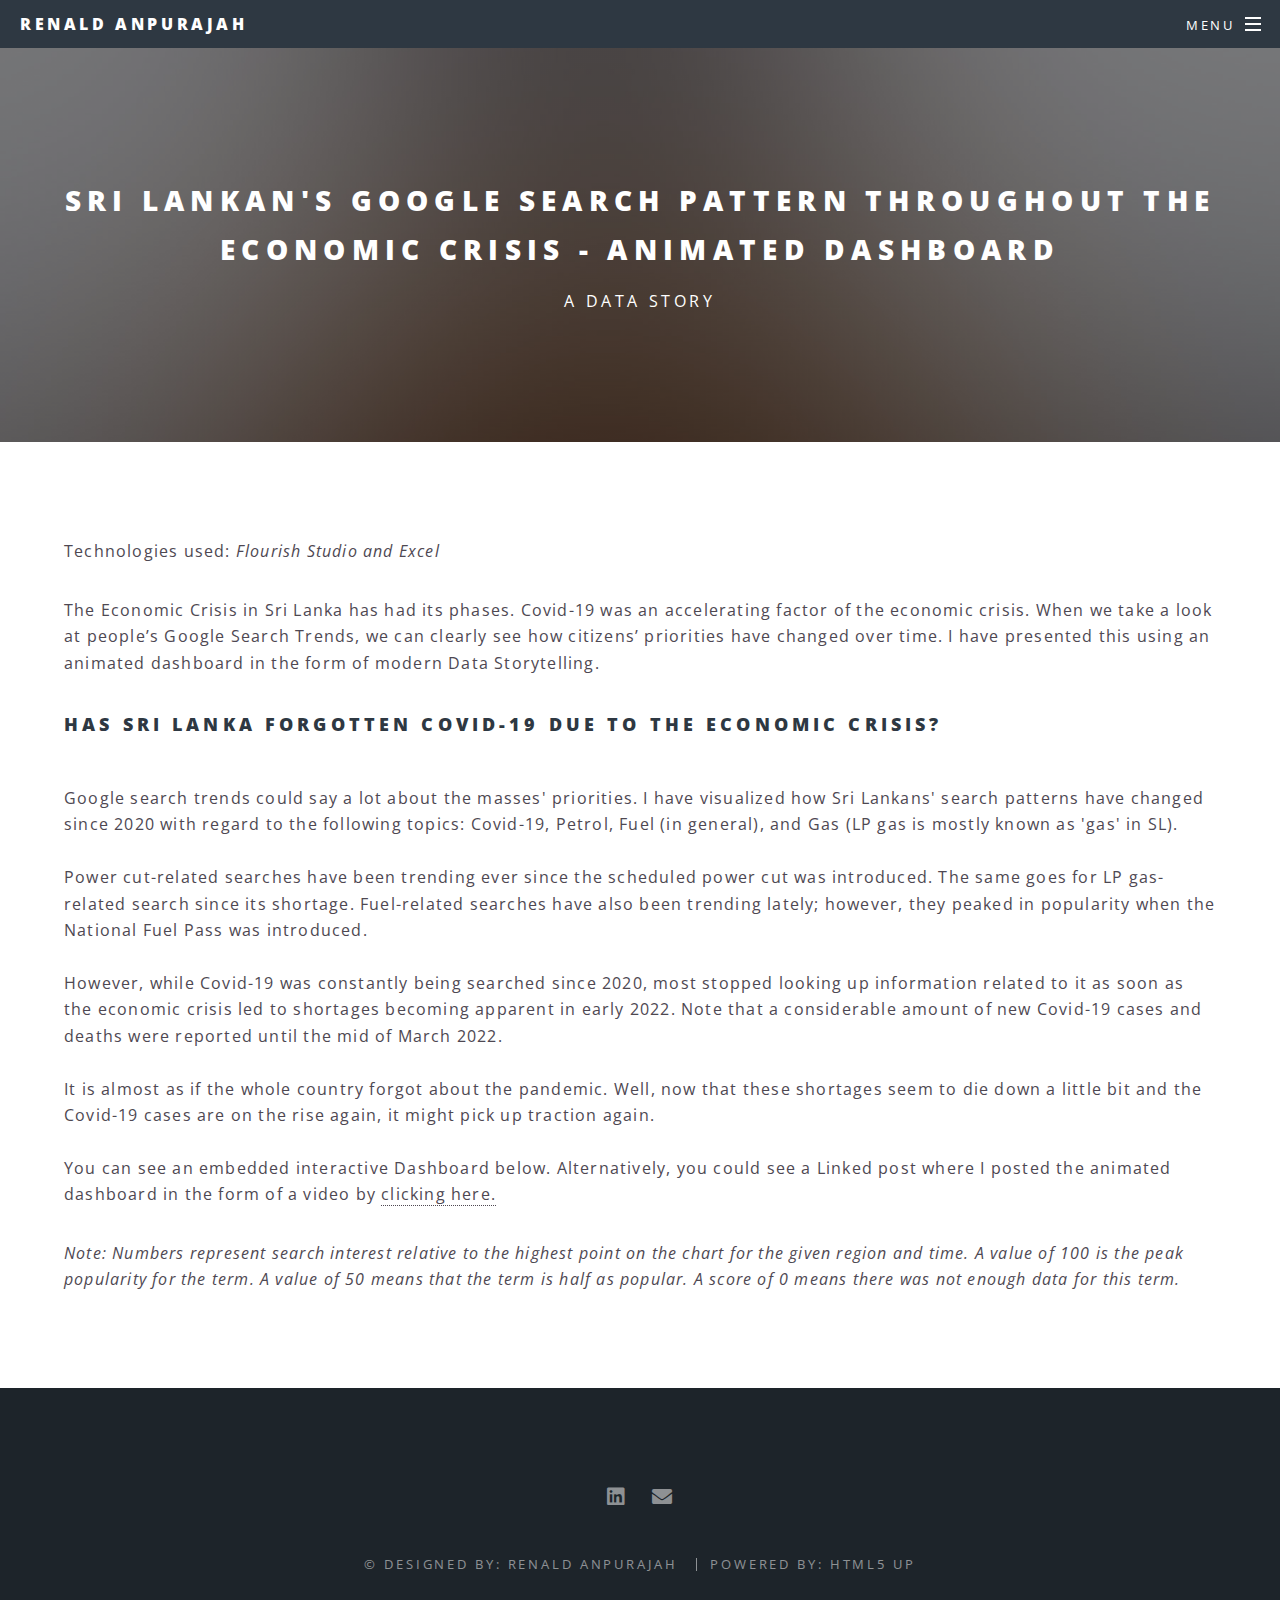
==== commit ab596195: "Updated Project 2 details" ====
--- a/Project2.html
+++ b/Project2.html
@@ -43,7 +43,7 @@
 			</header>
 			<section class="wrapper style5">
 				<div class="inner">
-					<p> Technologies used: <em>Flourish BI and Excel</em></p>
+					<p> Technologies used: <em>Flourish Studio and Excel</em></p>
 					<p> The Economic Crisis in Sri Lanka has had its phases. Covid-19 was an accelerating factor of the
 						economic crisis. When we take a look at people’s Google Search Trends, we can clearly see how
 						citizens’ priorities have changed over time. I have presented this using an animated dashboard
@@ -114,4 +114,4 @@
 
 </body>
 
-</html>+</html>
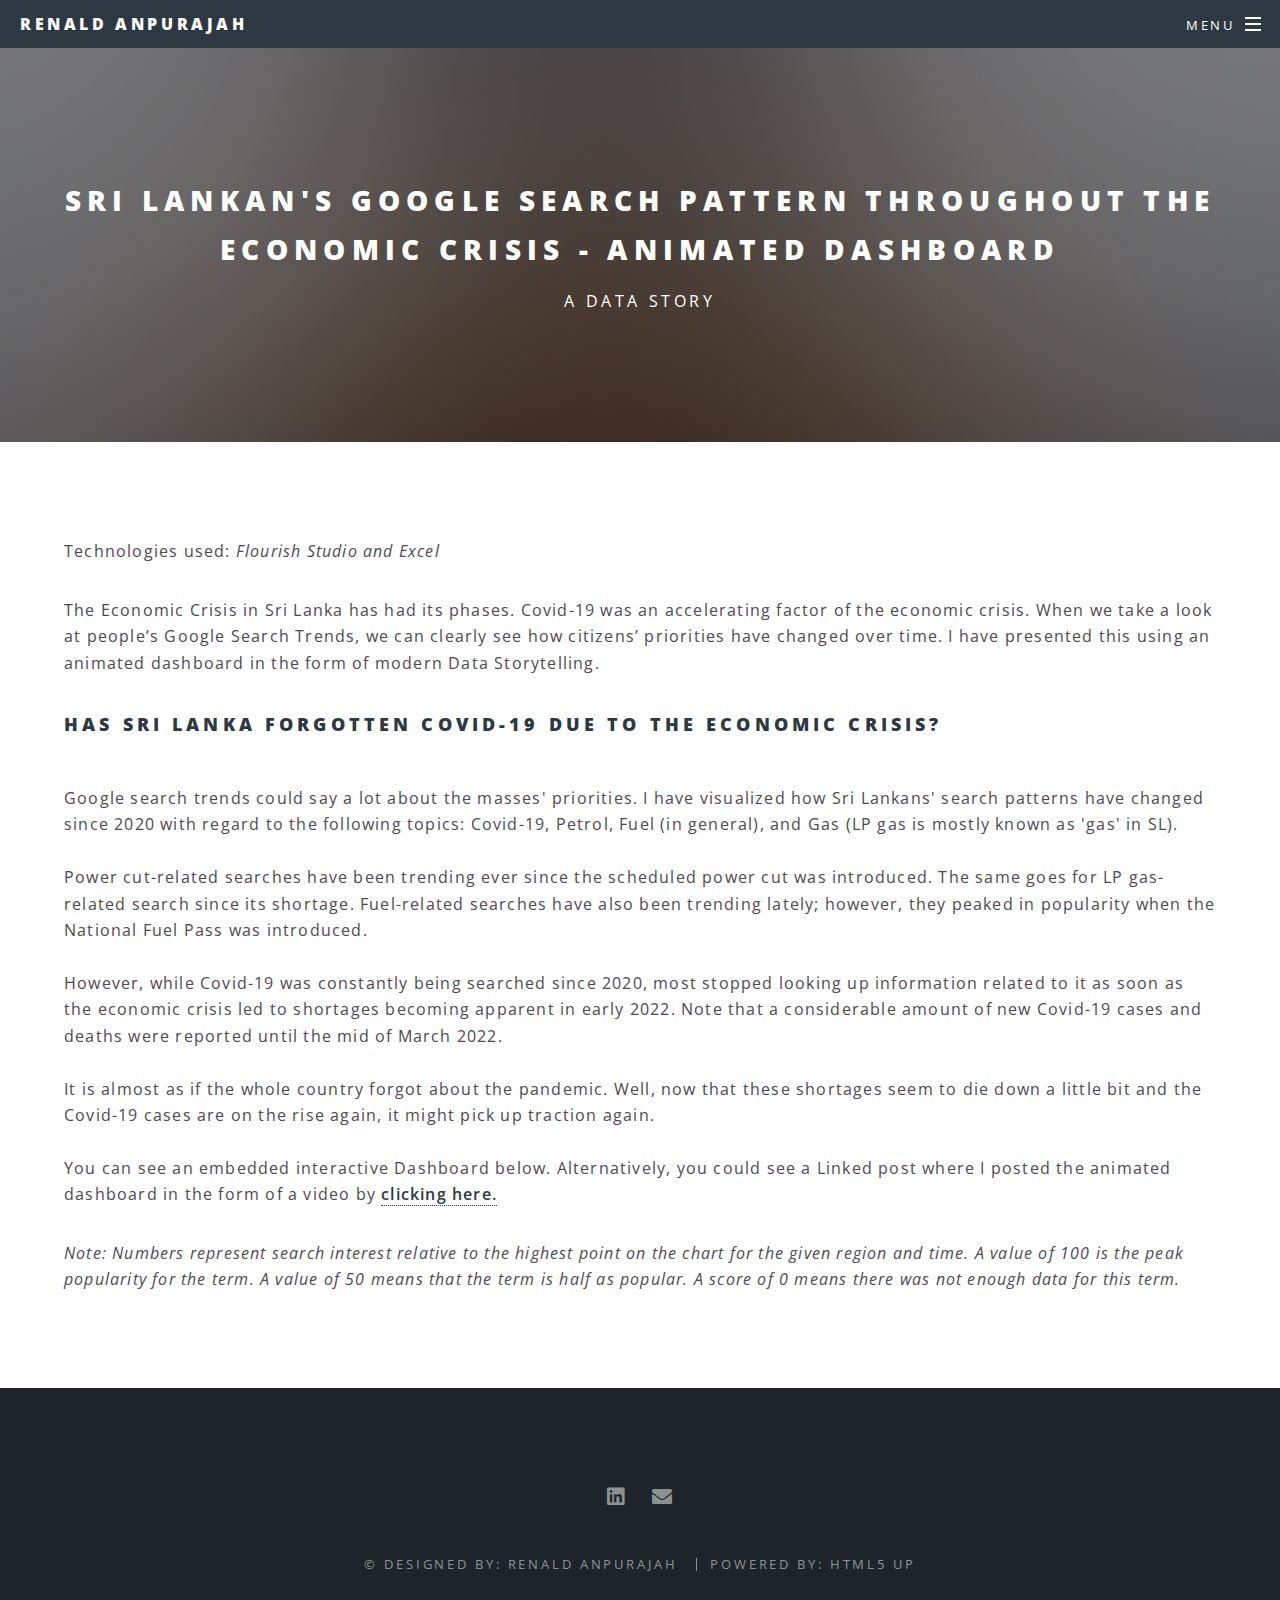
==== commit ab5817ae: "Update Project2.html" ====
--- a/Project2.html
+++ b/Project2.html
@@ -69,9 +69,8 @@
 					again.
 					<br /> <br />
 					You can see an embedded interactive Dashboard below. Alternatively, you could see a Linked post
-					where I posted the animated dashboard in the form of a video by <a
-						href="https://www.linkedin.com/feed/update/urn:li:activity:6962479761684135936/"
-						target=”_blank”> clicking here. </a>
+					where I posted the animated dashboard in the form of a video by <b><a
+						href="https://www.linkedin.com/feed/update/urn:li:activity:6962479761684135936/"	target=”_blank”> clicking here. </a></b>
 					</p>
 
 					<div class="flourish-embed flourish-chart" data-src="visualisation/10837610">
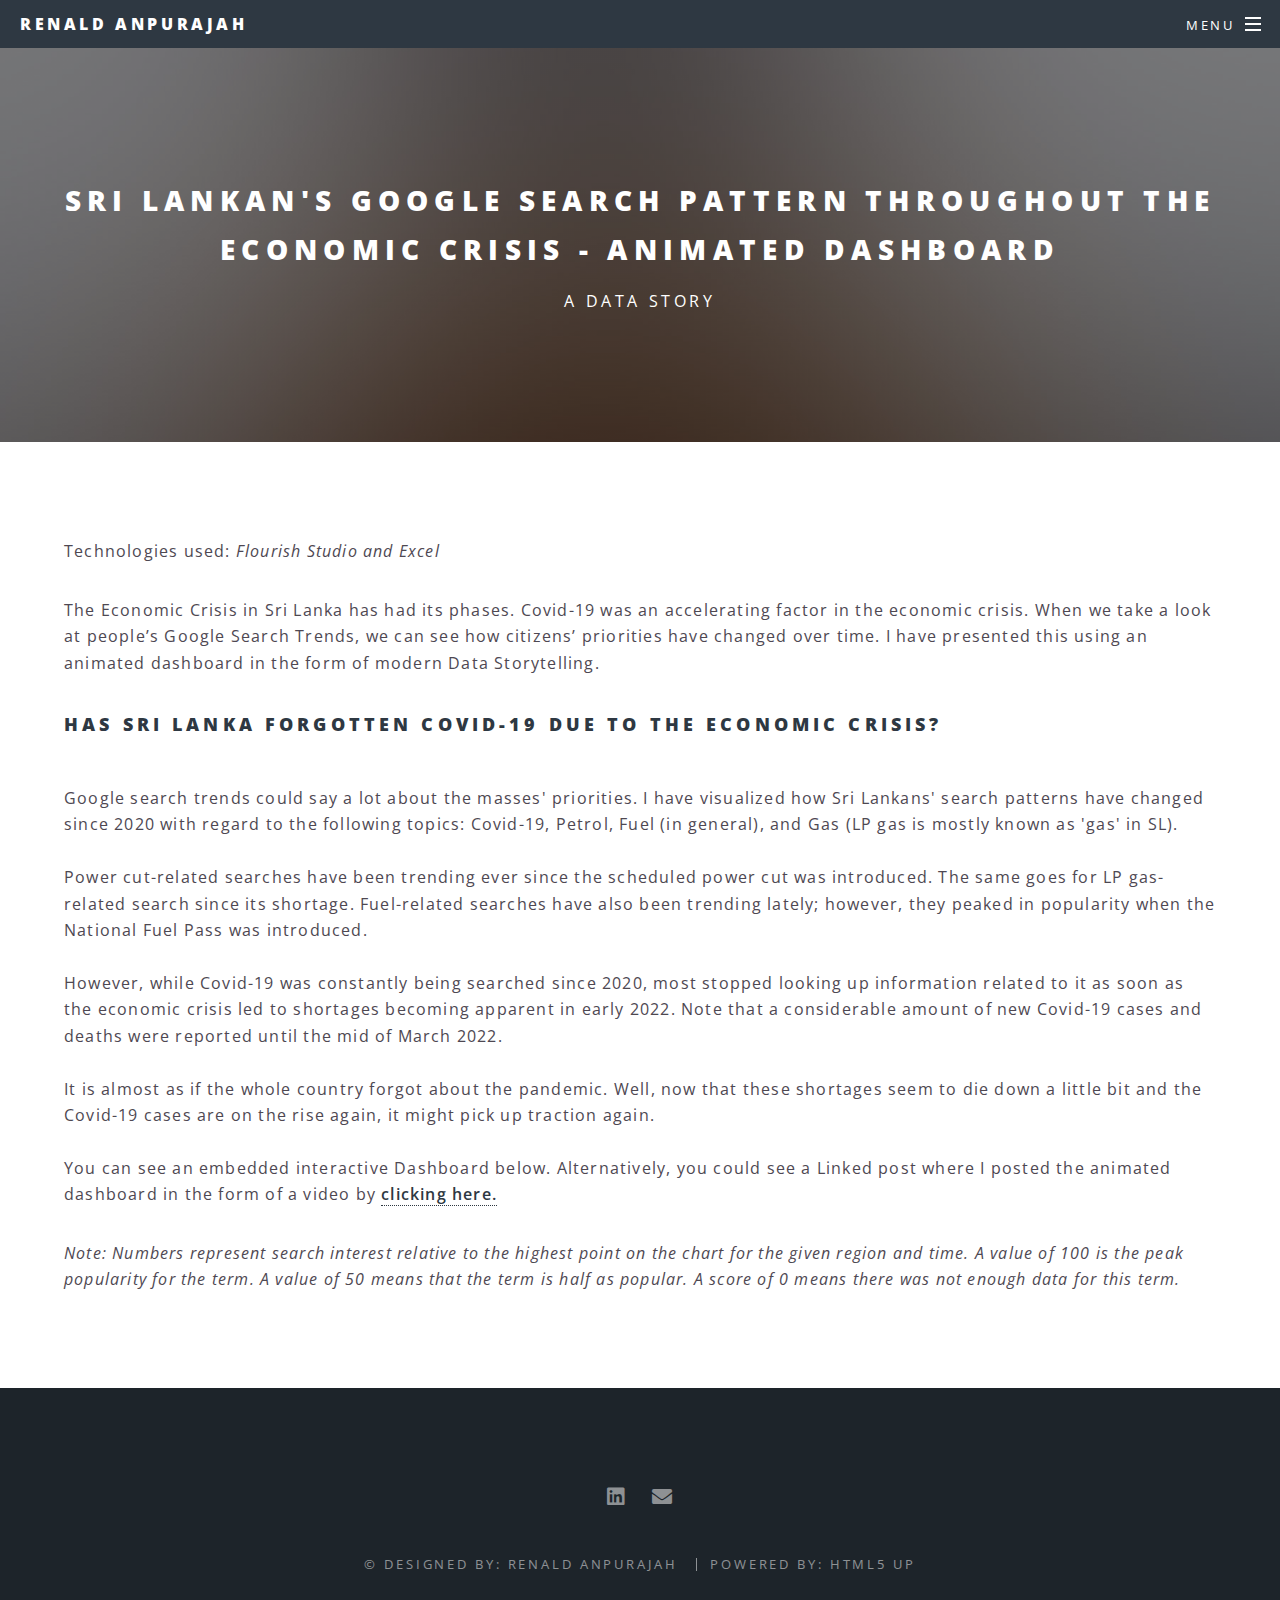
==== commit 17dac2ea: "Update Project2.html" ====
--- a/Project2.html
+++ b/Project2.html
@@ -44,10 +44,7 @@
 			<section class="wrapper style5">
 				<div class="inner">
 					<p> Technologies used: <em>Flourish Studio and Excel</em></p>
-					<p> The Economic Crisis in Sri Lanka has had its phases. Covid-19 was an accelerating factor of the
-						economic crisis. When we take a look at people’s Google Search Trends, we can clearly see how
-						citizens’ priorities have changed over time. I have presented this using an animated dashboard
-						in the form of modern Data Storytelling.
+					<p> The Economic Crisis in Sri Lanka has had its phases. Covid-19 was an accelerating factor in the economic crisis. When we take a look at people’s Google Search Trends, we can see how citizens’ priorities have changed over time. I have presented this using an animated dashboard in the form of modern Data Storytelling.
 					</p>
 					<h3>Has Sri Lanka forgotten Covid-19 due to the Economic Crisis?
 					</h3><br />
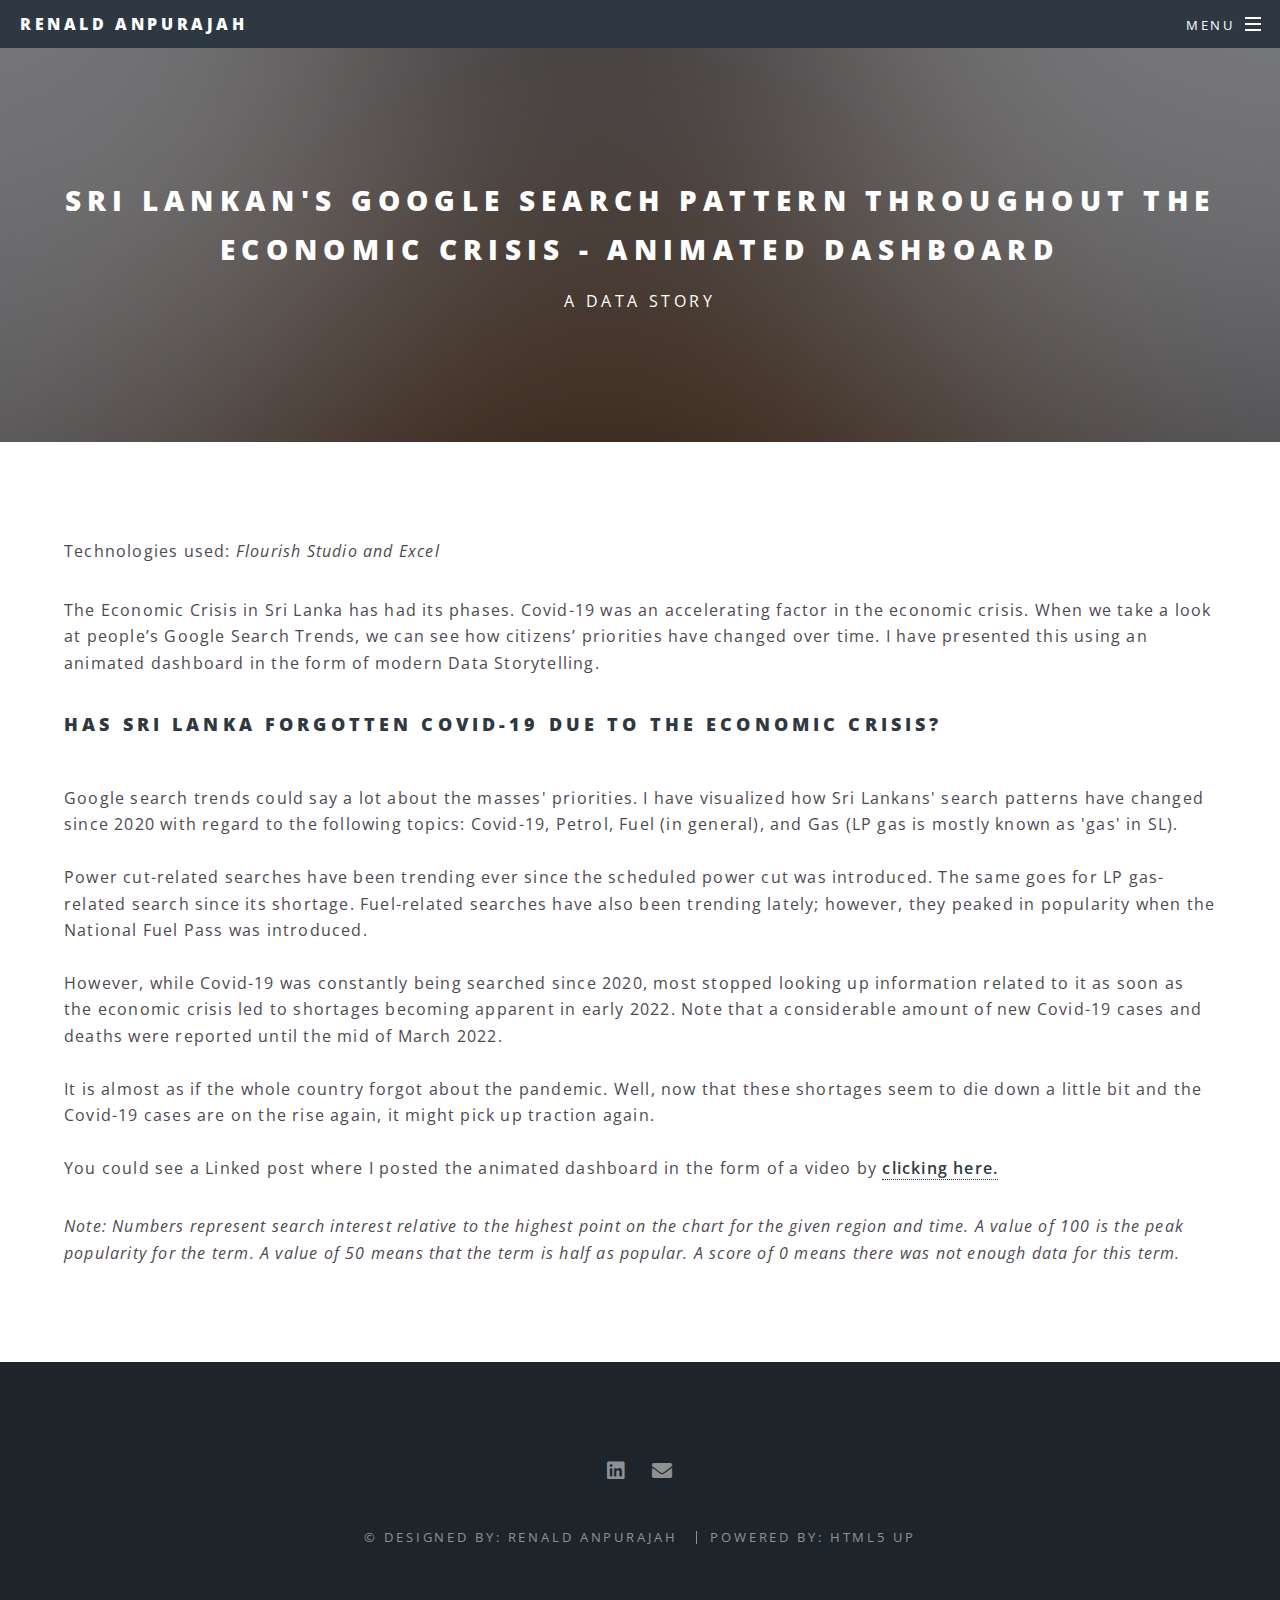
==== commit 3c90bcb2: "Update Project2.html" ====
--- a/Project2.html
+++ b/Project2.html
@@ -43,6 +43,11 @@
 			</header>
 			<section class="wrapper style5">
 				<div class="inner">
+					
+					<div class="flourish-embed flourish-chart" data-src="visualisation/10837610">
+						<script src="https://public.flourish.studio/resources/embed.js"></script>
+					</div>
+					
 					<p> Technologies used: <em>Flourish Studio and Excel</em></p>
 					<p> The Economic Crisis in Sri Lanka has had its phases. Covid-19 was an accelerating factor in the economic crisis. When we take a look at people’s Google Search Trends, we can see how citizens’ priorities have changed over time. I have presented this using an animated dashboard in the form of modern Data Storytelling.
 					</p>
@@ -65,14 +70,10 @@
 					to die down a little bit and the Covid-19 cases are on the rise again, it might pick up traction
 					again.
 					<br /> <br />
-					You can see an embedded interactive Dashboard below. Alternatively, you could see a Linked post
-					where I posted the animated dashboard in the form of a video by <b><a
-						href="https://www.linkedin.com/feed/update/urn:li:activity:6962479761684135936/"	target=”_blank”> clicking here. </a></b>
+					You could see a Linked post where I posted the animated dashboard in the form of a video by <b><a href="https://www.linkedin.com/feed/update/urn:li:activity:6962479761684135936/"	target=”_blank”> clicking here. </a></b>
 					</p>
 
-					<div class="flourish-embed flourish-chart" data-src="visualisation/10837610">
-						<script src="https://public.flourish.studio/resources/embed.js"></script>
-					</div>
+					
 					<P> <em>Note: Numbers represent search interest relative to the highest point on the chart for the
 							given region and time. A value of 100 is the peak popularity for the term. A value of 50
 							means that the term is half as popular. A score of 0 means there was not enough data for
